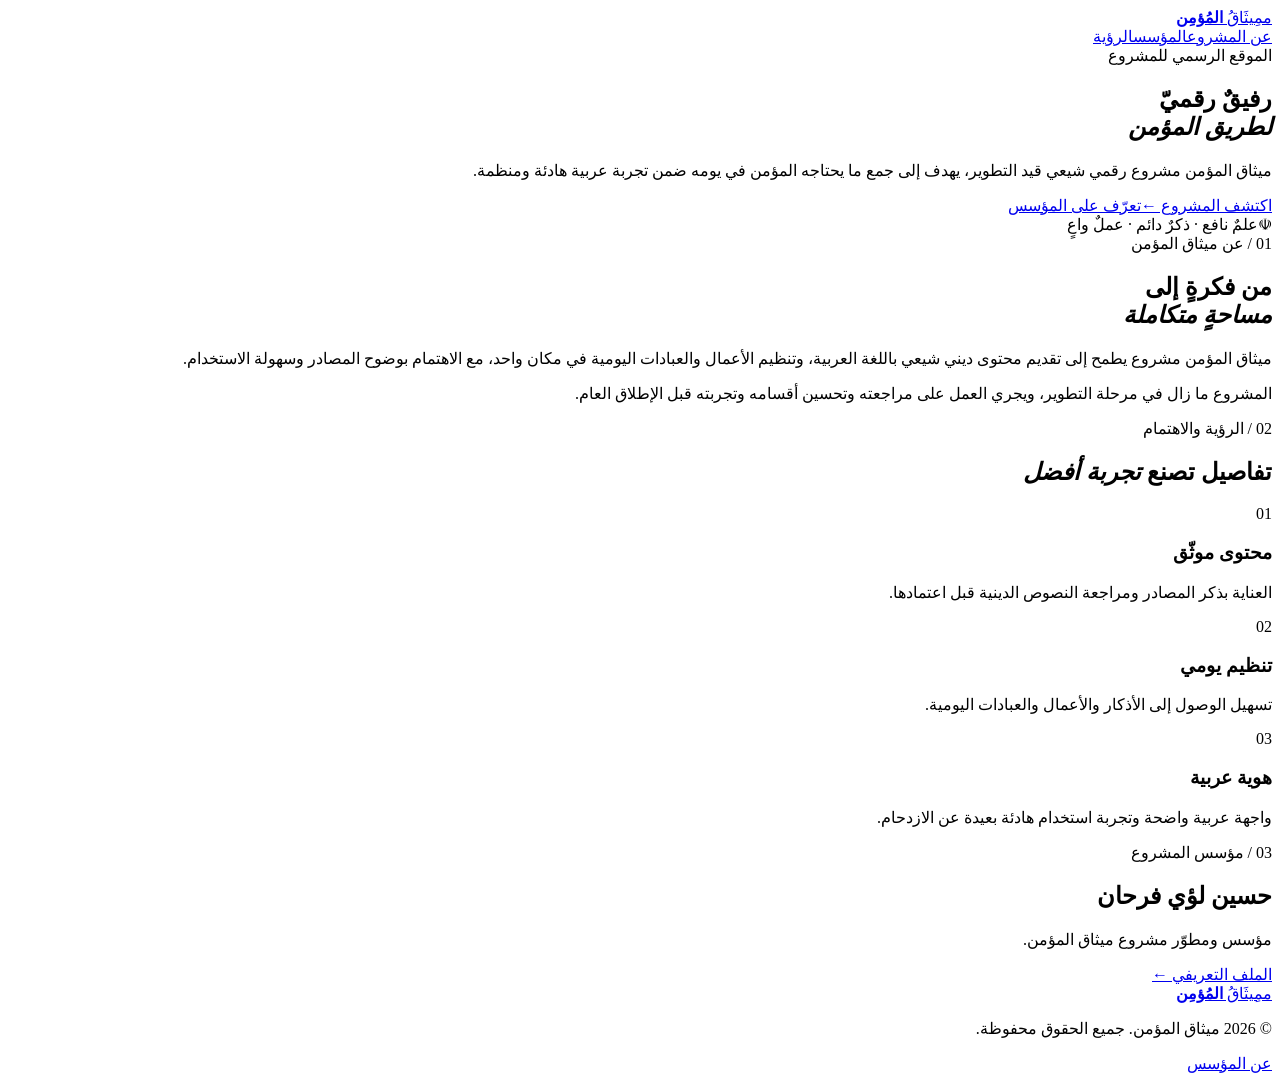
==== index.html @ 1b482e7c "Create official Arabic homepage" ====
<!doctype html>
<html lang="ar" dir="rtl">
<head>
  <meta charset="utf-8">
  <meta name="viewport" content="width=device-width, initial-scale=1">
  <meta name="theme-color" content="#071d18">
  <title>ميثاق المؤمن | الموقع الرسمي</title>
  <meta name="description" content="الموقع الرسمي لمشروع ميثاق المؤمن، مشروع رقمي شيعي قيد التطوير لتنظيم العبادات والأعمال اليومية وإتاحة المحتوى الديني الموثق. من تأسيس وتطوير حسين لؤي فرحان.">
  <meta name="keywords" content="ميثاق المؤمن, حسين لؤي فرحان, مبتكر الميثاق, مؤسس ميثاق المؤمن, تطبيق ميثاق المؤمن">
  <meta property="og:type" content="website">
  <meta property="og:title" content="ميثاق المؤمن | الموقع الرسمي">
  <meta property="og:description" content="مساحة رقمية لخدمة المؤمن وتنظيم الورد والأعمال اليومية.">
  <link rel="canonical" href="https://loayh523-lab.github.io/mithaq-al-mumin-site/">
  <link rel="stylesheet" href="style.css">
  <script type="application/ld+json">
  {
    "@context":"https://schema.org",
    "@type":"WebSite",
    "name":"ميثاق المؤمن",
    "url":"https://loayh523-lab.github.io/mithaq-al-mumin-site/",
    "inLanguage":"ar",
    "description":"الموقع الرسمي لمشروع ميثاق المؤمن."
  }
  </script>
</head>
<body>
  <header class="topbar">
    <a class="brand" href="index.html" aria-label="ميثاق المؤمن - الرئيسية">
      <span class="brand-mark">م</span><span>مِيثَاقُ <b>المُؤمِن</b></span>
    </a>
    <nav><a href="#about">عن المشروع</a><a href="founder.html">المؤسس</a><a href="#vision">الرؤية</a></nav>
  </header>

  <main>
    <section class="hero">
      <div class="hero-glow"></div>
      <div class="eyebrow"><span></span> الموقع الرسمي للمشروع</div>
      <h1>رفيقٌ رقميّ<br><em>لطريق المؤمن</em></h1>
      <p class="lead">ميثاق المؤمن مشروع رقمي شيعي قيد التطوير، يهدف إلى جمع ما يحتاجه المؤمن في يومه ضمن تجربة عربية هادئة ومنظمة.</p>
      <div class="actions"><a class="btn primary" href="#about">اكتشف المشروع <span>←</span></a><a class="btn secondary" href="founder.html">تعرّف على المؤسس</a></div>
      <div class="hero-note"><span class="seal">☫</span><span>علمٌ نافع · ذكرٌ دائم · عملٌ واعٍ</span></div>
    </section>

    <section class="intro section" id="about">
      <div class="section-kicker">01 / عن ميثاق المؤمن</div>
      <div class="intro-grid">
        <h2>من فكرةٍ إلى<br><em>مساحةٍ متكاملة</em></h2>
        <div><p>ميثاق المؤمن مشروع يطمح إلى تقديم محتوى ديني شيعي باللغة العربية، وتنظيم الأعمال والعبادات اليومية في مكان واحد، مع الاهتمام بوضوح المصادر وسهولة الاستخدام.</p><p class="muted">المشروع ما زال في مرحلة التطوير، ويجري العمل على مراجعته وتحسين أقسامه وتجربته قبل الإطلاق العام.</p></div>
      </div>
    </section>

    <section class="features section" id="vision">
      <div class="section-kicker">02 / الرؤية والاهتمام</div>
      <h2>تفاصيل تصنع <em>تجربة أفضل</em></h2>
      <div class="feature-grid">
        <article class="feature"><span>01</span><h3>محتوى موثّق</h3><p>العناية بذكر المصادر ومراجعة النصوص الدينية قبل اعتمادها.</p></article>
        <article class="feature"><span>02</span><h3>تنظيم يومي</h3><p>تسهيل الوصول إلى الأذكار والأعمال والعبادات اليومية.</p></article>
        <article class="feature"><span>03</span><h3>هوية عربية</h3><p>واجهة عربية واضحة وتجربة استخدام هادئة بعيدة عن الازدحام.</p></article>
      </div>
    </section>

    <section class="founder-band">
      <div><div class="section-kicker">03 / مؤسس المشروع</div><h2>حسين لؤي فرحان</h2><p>مؤسس ومطوّر مشروع ميثاق المؤمن.</p></div>
      <a class="btn secondary" href="founder.html">الملف التعريفي <span>←</span></a>
    </section>
  </main>

  <footer><a class="brand" href="index.html"><span class="brand-mark">م</span><span>مِيثَاقُ <b>المُؤمِن</b></span></a><p>© <span id="year"></span> ميثاق المؤمن. جميع الحقوق محفوظة.</p><a href="founder.html">عن المؤسس</a></footer>
  <script>document.getElementById('year').textContent = new Date().getFullYear();</script>
</body>
</html>
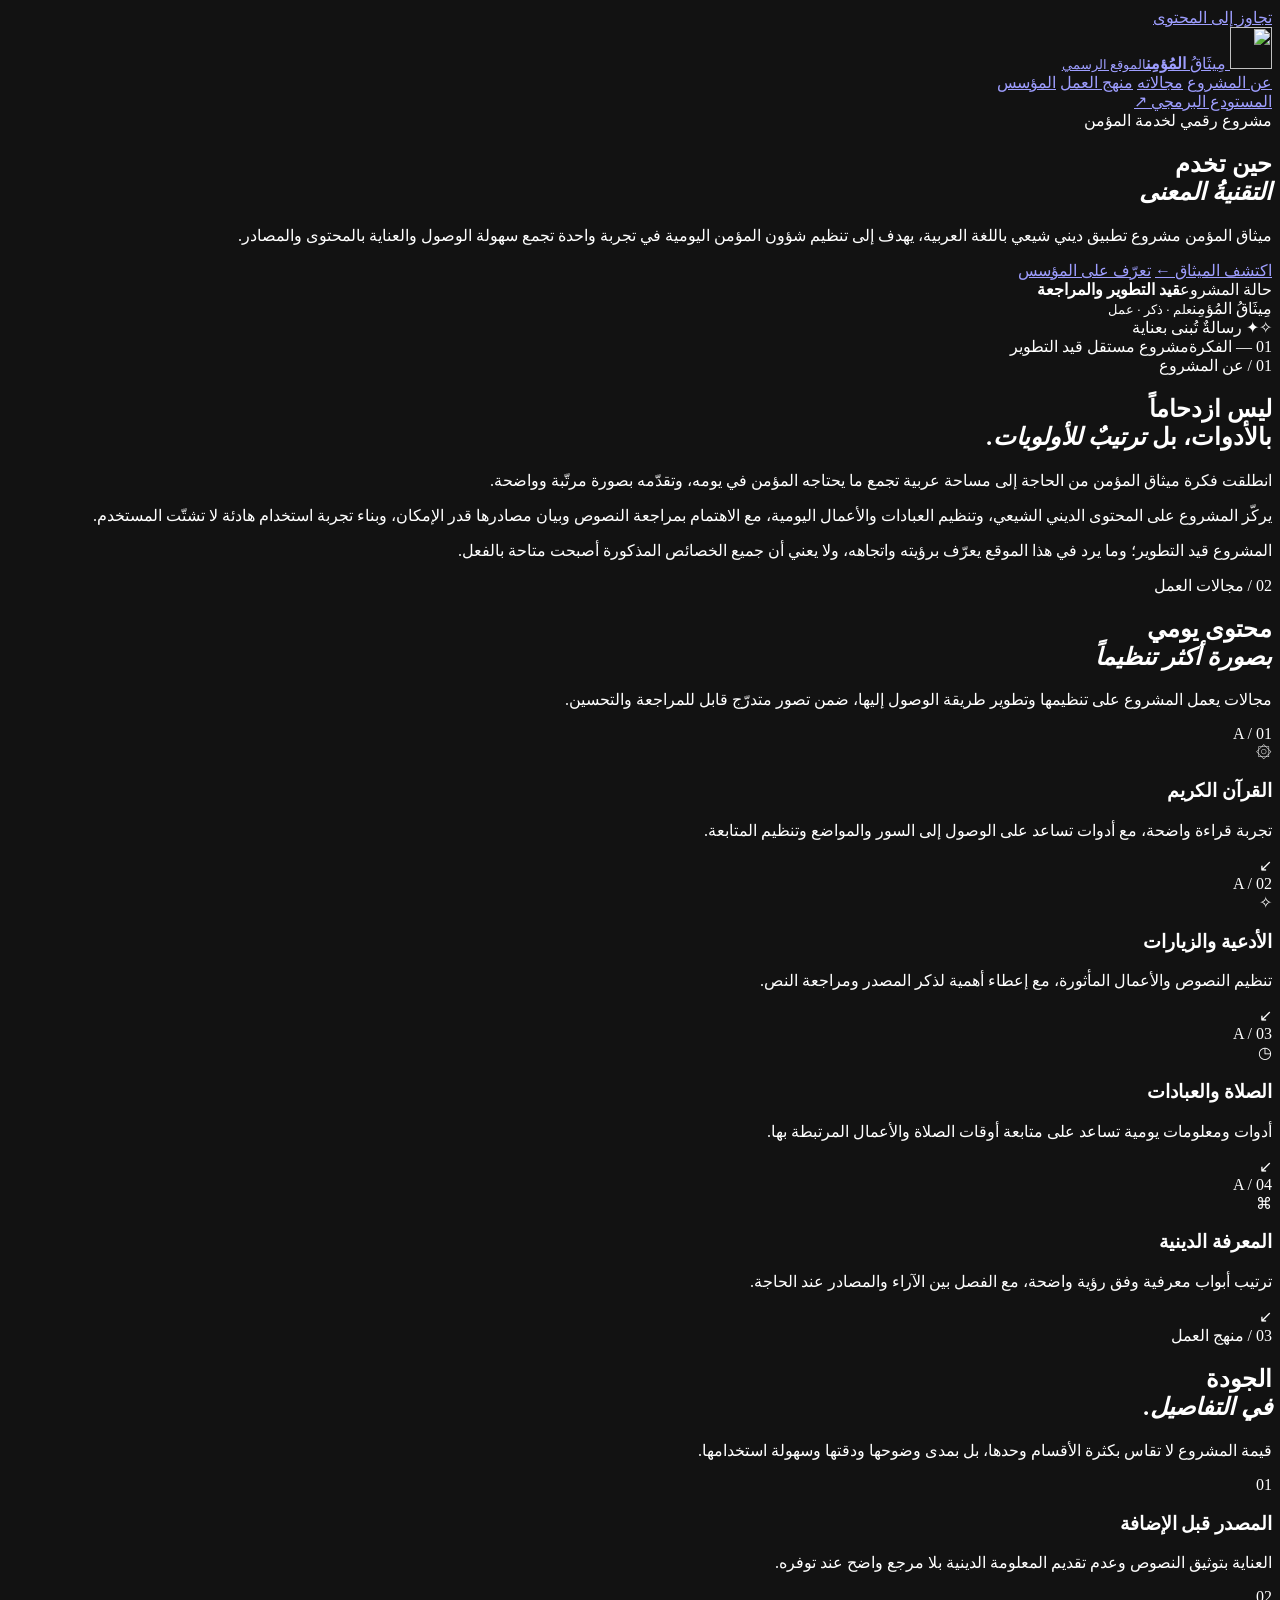
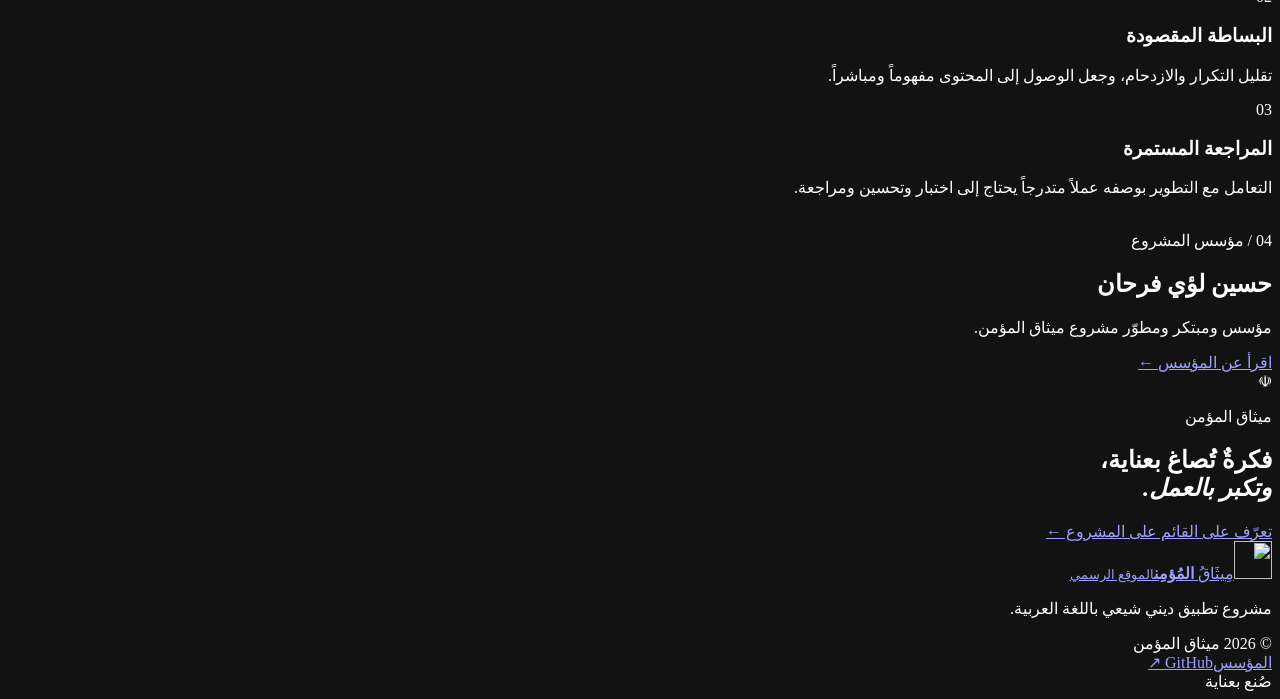
==== commit b3d60e99: "Redesign official project homepage" ====
--- a/index.html
+++ b/index.html
@@ -3,69 +3,163 @@
 <head>
   <meta charset="utf-8">
   <meta name="viewport" content="width=device-width, initial-scale=1">
-  <meta name="theme-color" content="#071d18">
-  <title>ميثاق المؤمن | الموقع الرسمي</title>
-  <meta name="description" content="الموقع الرسمي لمشروع ميثاق المؤمن، مشروع رقمي شيعي قيد التطوير لتنظيم العبادات والأعمال اليومية وإتاحة المحتوى الديني الموثق. من تأسيس وتطوير حسين لؤي فرحان.">
-  <meta name="keywords" content="ميثاق المؤمن, حسين لؤي فرحان, مبتكر الميثاق, مؤسس ميثاق المؤمن, تطبيق ميثاق المؤمن">
+  <meta name="theme-color" content="#071b17">
+  <meta name="color-scheme" content="dark">
+  <title>ميثاق المؤمن | الموقع الرسمي للمشروع</title>
+  <meta name="description" content="الموقع الرسمي لميثاق المؤمن، مشروع تطبيق ديني شيعي باللغة العربية قيد التطوير. تعرّف على فكرة المشروع ورؤيته، وعلى حسين لؤي فرحان مؤسس ومبتكر الميثاق.">
+  <meta name="keywords" content="ميثاق المؤمن, مبتكر الميثاق, مؤسس ميثاق المؤمن, حسين لؤي فرحان, الموقع الرسمي لميثاق المؤمن">
+  <meta name="author" content="حسين لؤي فرحان">
+  <meta name="robots" content="index, follow, max-image-preview:large">
+  <link rel="canonical" href="https://loayh523-lab.github.io/mithaq-al-mumin-site/">
+  <link rel="icon" type="image/svg+xml" href="assets/mark.svg">
+  <link rel="preconnect" href="https://fonts.googleapis.com">
+  <link rel="preconnect" href="https://fonts.gstatic.com" crossorigin>
+  <link href="https://fonts.googleapis.com/css2?family=Alexandria:wght@300;400;500;600;700&display=swap" rel="stylesheet">
+  <meta property="og:locale" content="ar_IQ">
   <meta property="og:type" content="website">
-  <meta property="og:title" content="ميثاق المؤمن | الموقع الرسمي">
-  <meta property="og:description" content="مساحة رقمية لخدمة المؤمن وتنظيم الورد والأعمال اليومية.">
-  <link rel="canonical" href="https://loayh523-lab.github.io/mithaq-al-mumin-site/">
-  <link rel="stylesheet" href="style.css">
+  <meta property="og:site_name" content="ميثاق المؤمن">
+  <meta property="og:title" content="ميثاق المؤمن | الموقع الرسمي للمشروع">
+  <meta property="og:description" content="مشروع تطبيق ديني شيعي باللغة العربية، قيد التطوير بعناية واهتمام بالمصادر وتجربة الاستخدام.">
+  <meta property="og:url" content="https://loayh523-lab.github.io/mithaq-al-mumin-site/">
+  <meta name="twitter:card" content="summary">
+  <meta name="twitter:title" content="ميثاق المؤمن | الموقع الرسمي">
+  <meta name="twitter:description" content="تعرّف على مشروع ميثاق المؤمن ورؤيته ومؤسسه.">
   <script type="application/ld+json">
   {
-    "@context":"https://schema.org",
-    "@type":"WebSite",
-    "name":"ميثاق المؤمن",
-    "url":"https://loayh523-lab.github.io/mithaq-al-mumin-site/",
-    "inLanguage":"ar",
-    "description":"الموقع الرسمي لمشروع ميثاق المؤمن."
+    "@context": "https://schema.org",
+    "@type": "WebSite",
+    "name": "ميثاق المؤمن",
+    "alternateName": ["الموقع الرسمي لميثاق المؤمن", "Mithaq Al-Mumin"],
+    "url": "https://loayh523-lab.github.io/mithaq-al-mumin-site/",
+    "inLanguage": "ar",
+    "description": "الموقع الرسمي لمشروع ميثاق المؤمن."
   }
   </script>
 </head>
 <body>
-  <header class="topbar">
-    <a class="brand" href="index.html" aria-label="ميثاق المؤمن - الرئيسية">
-      <span class="brand-mark">م</span><span>مِيثَاقُ <b>المُؤمِن</b></span>
-    </a>
-    <nav><a href="#about">عن المشروع</a><a href="founder.html">المؤسس</a><a href="#vision">الرؤية</a></nav>
+  <a class="skip-link" href="#main">تجاوز إلى المحتوى</a>
+
+  <header class="site-header">
+    <div class="header-inner">
+      <a class="brand" href="index.html" aria-label="ميثاق المؤمن، الصفحة الرئيسية">
+        <img src="assets/mark.svg" width="42" height="42" alt="" class="brand-mark">
+        <span class="brand-name">مِيثَاقُ <b>المُؤمِن</b><small>الموقع الرسمي</small></span>
+      </a>
+      <nav class="main-nav" aria-label="التنقل الرئيسي">
+        <a href="#about">عن المشروع</a>
+        <a href="#areas">مجالاته</a>
+        <a href="#principles">منهج العمل</a>
+        <a href="founder.html">المؤسس</a>
+      </nav>
+      <a class="header-link" href="https://github.com/loayh523-lab/Mithaq-Al-Mumin-New" target="_blank" rel="noopener noreferrer">
+        المستودع البرمجي <span aria-hidden="true">↗</span>
+      </a>
+    </div>
   </header>
 
-  <main>
+  <main id="main">
     <section class="hero">
-      <div class="hero-glow"></div>
-      <div class="eyebrow"><span></span> الموقع الرسمي للمشروع</div>
-      <h1>رفيقٌ رقميّ<br><em>لطريق المؤمن</em></h1>
-      <p class="lead">ميثاق المؤمن مشروع رقمي شيعي قيد التطوير، يهدف إلى جمع ما يحتاجه المؤمن في يومه ضمن تجربة عربية هادئة ومنظمة.</p>
-      <div class="actions"><a class="btn primary" href="#about">اكتشف المشروع <span>←</span></a><a class="btn secondary" href="founder.html">تعرّف على المؤسس</a></div>
-      <div class="hero-note"><span class="seal">☫</span><span>علمٌ نافع · ذكرٌ دائم · عملٌ واعٍ</span></div>
+      <div class="hero-pattern" aria-hidden="true"></div>
+      <div class="hero-inner">
+        <div class="hero-copy">
+          <div class="eyebrow"><span class="eyebrow-line"></span> مشروع رقمي لخدمة المؤمن</div>
+          <h1>حين تخدم<br><em>التقنيةُ المعنى</em></h1>
+          <p class="hero-lead">ميثاق المؤمن مشروع تطبيق ديني شيعي باللغة العربية، يهدف إلى تنظيم شؤون المؤمن اليومية في تجربة واحدة تجمع سهولة الوصول والعناية بالمحتوى والمصادر.</p>
+          <div class="hero-actions">
+            <a class="button button-gold" href="#about">اكتشف الميثاق <span aria-hidden="true">←</span></a>
+            <a class="button button-quiet" href="founder.html">تعرّف على المؤسس</a>
+          </div>
+          <div class="project-status"><span class="status-dot"></span><span>حالة المشروع</span><b>قيد التطوير والمراجعة</b></div>
+        </div>
+        <div class="hero-art" aria-hidden="true">
+          <div class="art-orbit orbit-one"></div><div class="art-orbit orbit-two"></div>
+          <div class="art-center"><img src="assets/mark.svg" alt=""><span>مِيثَاقُ المُؤمِن</span><small>علم · ذكر · عمل</small></div>
+          <span class="art-star star-one">✧</span><span class="art-star star-two">✦</span>
+          <span class="art-caption">رسالةٌ تُبنى بعناية</span>
+        </div>
+      </div>
+      <div class="hero-bottom"><span>01 — الفكرة</span><span class="hero-bottom-line"></span><span>مشروع مستقل قيد التطوير</span></div>
     </section>
 
-    <section class="intro section" id="about">
-      <div class="section-kicker">01 / عن ميثاق المؤمن</div>
-      <div class="intro-grid">
-        <h2>من فكرةٍ إلى<br><em>مساحةٍ متكاملة</em></h2>
-        <div><p>ميثاق المؤمن مشروع يطمح إلى تقديم محتوى ديني شيعي باللغة العربية، وتنظيم الأعمال والعبادات اليومية في مكان واحد، مع الاهتمام بوضوح المصادر وسهولة الاستخدام.</p><p class="muted">المشروع ما زال في مرحلة التطوير، ويجري العمل على مراجعته وتحسين أقسامه وتجربته قبل الإطلاق العام.</p></div>
+    <section class="section about-section" id="about">
+      <div class="section-heading">
+        <span class="section-index">01 / عن المشروع</span>
+        <span class="heading-rule"></span>
+      </div>
+      <div class="about-grid">
+        <h2>ليس ازدحاماً<br>بالأدوات، بل <em>ترتيبٌ للأولويات.</em></h2>
+        <div class="about-copy">
+          <p class="large-copy">انطلقت فكرة ميثاق المؤمن من الحاجة إلى مساحة عربية تجمع ما يحتاجه المؤمن في يومه، وتقدّمه بصورة مرتّبة وواضحة.</p>
+          <p>يركّز المشروع على المحتوى الديني الشيعي، وتنظيم العبادات والأعمال اليومية، مع الاهتمام بمراجعة النصوص وبيان مصادرها قدر الإمكان، وبناء تجربة استخدام هادئة لا تشتّت المستخدم.</p>
+          <p class="quiet-copy">المشروع قيد التطوير؛ وما يرد في هذا الموقع يعرّف برؤيته واتجاهه، ولا يعني أن جميع الخصائص المذكورة أصبحت متاحة بالفعل.</p>
+        </div>
       </div>
     </section>
 
-    <section class="features section" id="vision">
-      <div class="section-kicker">02 / الرؤية والاهتمام</div>
-      <h2>تفاصيل تصنع <em>تجربة أفضل</em></h2>
-      <div class="feature-grid">
-        <article class="feature"><span>01</span><h3>محتوى موثّق</h3><p>العناية بذكر المصادر ومراجعة النصوص الدينية قبل اعتمادها.</p></article>
-        <article class="feature"><span>02</span><h3>تنظيم يومي</h3><p>تسهيل الوصول إلى الأذكار والأعمال والعبادات اليومية.</p></article>
-        <article class="feature"><span>03</span><h3>هوية عربية</h3><p>واجهة عربية واضحة وتجربة استخدام هادئة بعيدة عن الازدحام.</p></article>
+    <section class="section areas-section" id="areas">
+      <div class="section-heading">
+        <span class="section-index">02 / مجالات العمل</span>
+        <span class="heading-rule"></span>
+      </div>
+      <div class="section-title-row">
+        <h2>محتوى يومي<br><em>بصورة أكثر تنظيماً</em></h2>
+        <p>مجالات يعمل المشروع على تنظيمها وتطوير طريقة الوصول إليها، ضمن تصور متدرّج قابل للمراجعة والتحسين.</p>
+      </div>
+      <div class="area-grid">
+        <article class="area-card">
+          <span class="area-number">A / 01</span><div class="area-symbol" aria-hidden="true">۞</div>
+          <h3>القرآن الكريم</h3><p>تجربة قراءة واضحة، مع أدوات تساعد على الوصول إلى السور والمواضع وتنظيم المتابعة.</p>
+          <span class="card-arrow" aria-hidden="true">↙</span>
+        </article>
+        <article class="area-card">
+          <span class="area-number">A / 02</span><div class="area-symbol" aria-hidden="true">✧</div>
+          <h3>الأدعية والزيارات</h3><p>تنظيم النصوص والأعمال المأثورة، مع إعطاء أهمية لذكر المصدر ومراجعة النص.</p>
+          <span class="card-arrow" aria-hidden="true">↙</span>
+        </article>
+        <article class="area-card">
+          <span class="area-number">A / 03</span><div class="area-symbol" aria-hidden="true">◷</div>
+          <h3>الصلاة والعبادات</h3><p>أدوات ومعلومات يومية تساعد على متابعة أوقات الصلاة والأعمال المرتبطة بها.</p>
+          <span class="card-arrow" aria-hidden="true">↙</span>
+        </article>
+        <article class="area-card">
+          <span class="area-number">A / 04</span><div class="area-symbol" aria-hidden="true">⌘</div>
+          <h3>المعرفة الدينية</h3><p>ترتيب أبواب معرفية وفق رؤية واضحة، مع الفصل بين الآراء والمصادر عند الحاجة.</p>
+          <span class="card-arrow" aria-hidden="true">↙</span>
+        </article>
       </div>
     </section>
 
-    <section class="founder-band">
-      <div><div class="section-kicker">03 / مؤسس المشروع</div><h2>حسين لؤي فرحان</h2><p>مؤسس ومطوّر مشروع ميثاق المؤمن.</p></div>
-      <a class="btn secondary" href="founder.html">الملف التعريفي <span>←</span></a>
+    <section class="principles-section" id="principles">
+      <div class="principles-inner">
+        <div class="section-heading">
+          <span class="section-index">03 / منهج العمل</span><span class="heading-rule"></span>
+        </div>
+        <div class="principles-grid">
+          <div class="principles-intro"><h2>الجودة<br><em>في التفاصيل.</em></h2><p>قيمة المشروع لا تقاس بكثرة الأقسام وحدها، بل بمدى وضوحها ودقتها وسهولة استخدامها.</p></div>
+          <div class="principle-list">
+            <article><span>01</span><div><h3>المصدر قبل الإضافة</h3><p>العناية بتوثيق النصوص وعدم تقديم المعلومة الدينية بلا مرجع واضح عند توفره.</p></div></article>
+            <article><span>02</span><div><h3>البساطة المقصودة</h3><p>تقليل التكرار والازدحام، وجعل الوصول إلى المحتوى مفهوماً ومباشراً.</p></div></article>
+            <article><span>03</span><div><h3>المراجعة المستمرة</h3><p>التعامل مع التطوير بوصفه عملاً متدرجاً يحتاج إلى اختبار وتحسين ومراجعة.</p></div></article>
+          </div>
+        </div>
+      </div>
+    </section>
+
+    <section class="founder-section">
+      <div class="founder-emblem" aria-hidden="true"><img src="assets/mark.svg" alt=""></div>
+      <div class="founder-content"><span class="section-index">04 / مؤسس المشروع</span><h2>حسين لؤي فرحان</h2><p>مؤسس ومبتكر ومطوّر مشروع ميثاق المؤمن.</p><a class="text-link" href="founder.html">اقرأ عن المؤسس <span aria-hidden="true">←</span></a></div>
+    </section>
+
+    <section class="closing-section">
+      <span class="closing-mark" aria-hidden="true">☫</span>
+      <p>ميثاق المؤمن</p><h2>فكرةٌ تُصاغ بعناية،<br><em>وتكبر بالعمل.</em></h2>
+      <a class="button button-gold" href="founder.html">تعرّف على القائم على المشروع <span aria-hidden="true">←</span></a>
     </section>
   </main>
 
-  <footer><a class="brand" href="index.html"><span class="brand-mark">م</span><span>مِيثَاقُ <b>المُؤمِن</b></span></a><p>© <span id="year"></span> ميثاق المؤمن. جميع الحقوق محفوظة.</p><a href="founder.html">عن المؤسس</a></footer>
-  <script>document.getElementById('year').textContent = new Date().getFullYear();</script>
+  <footer class="site-footer">
+    <div class="footer-top"><a class="brand" href="index.html"><img src="assets/mark.svg" width="38" height="38" alt="" class="brand-mark"><span class="brand-name">مِيثَاقُ <b>المُؤمِن</b><small>الموقع الرسمي</small></span></a><p>مشروع تطبيق ديني شيعي باللغة العربية.</p></div>
+    <div class="footer-bottom"><span>© 2026 ميثاق المؤمن</span><div><a href="founder.html">المؤسس</a><a href="https://github.com/loayh523-lab/Mithaq-Al-Mumin-New" target="_blank" rel="noopener noreferrer">GitHub ↗</a></div><span>صُنع بعناية</span></div>
+  </footer>
 </body>
 </html>
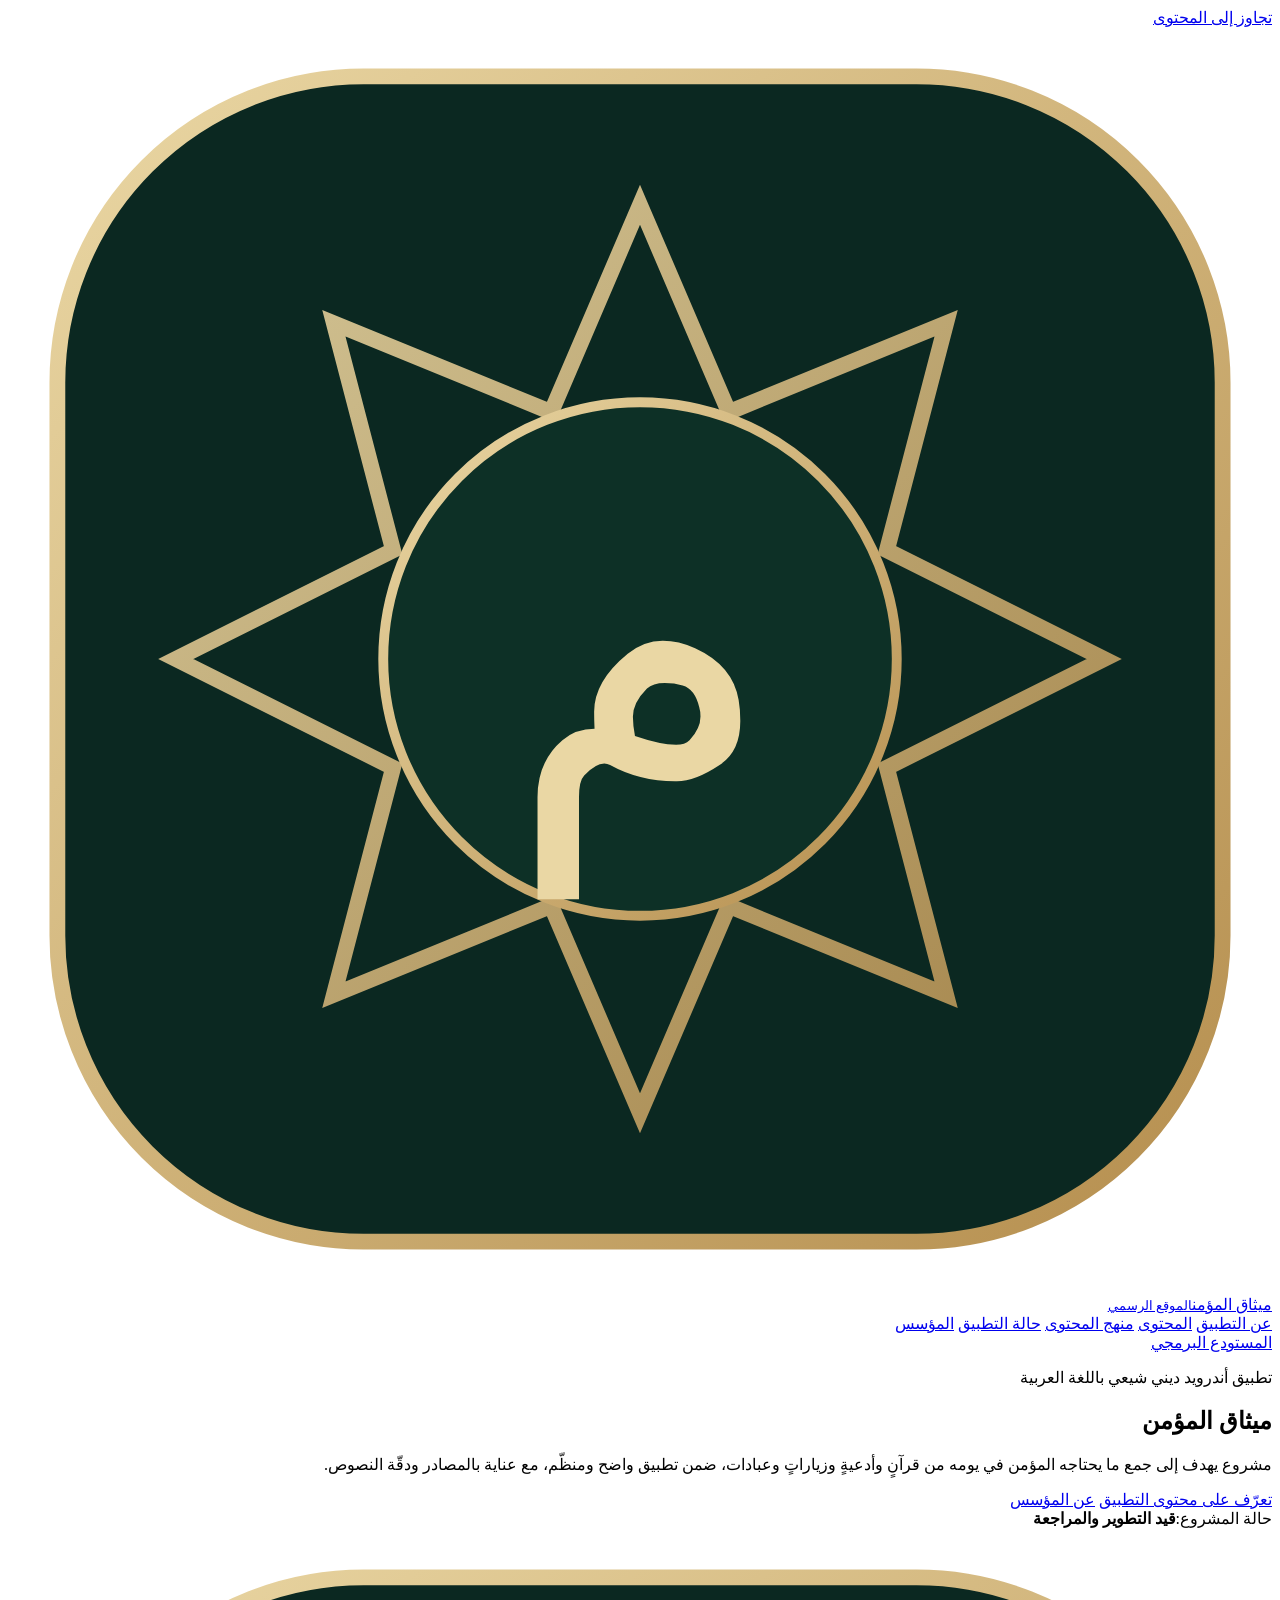
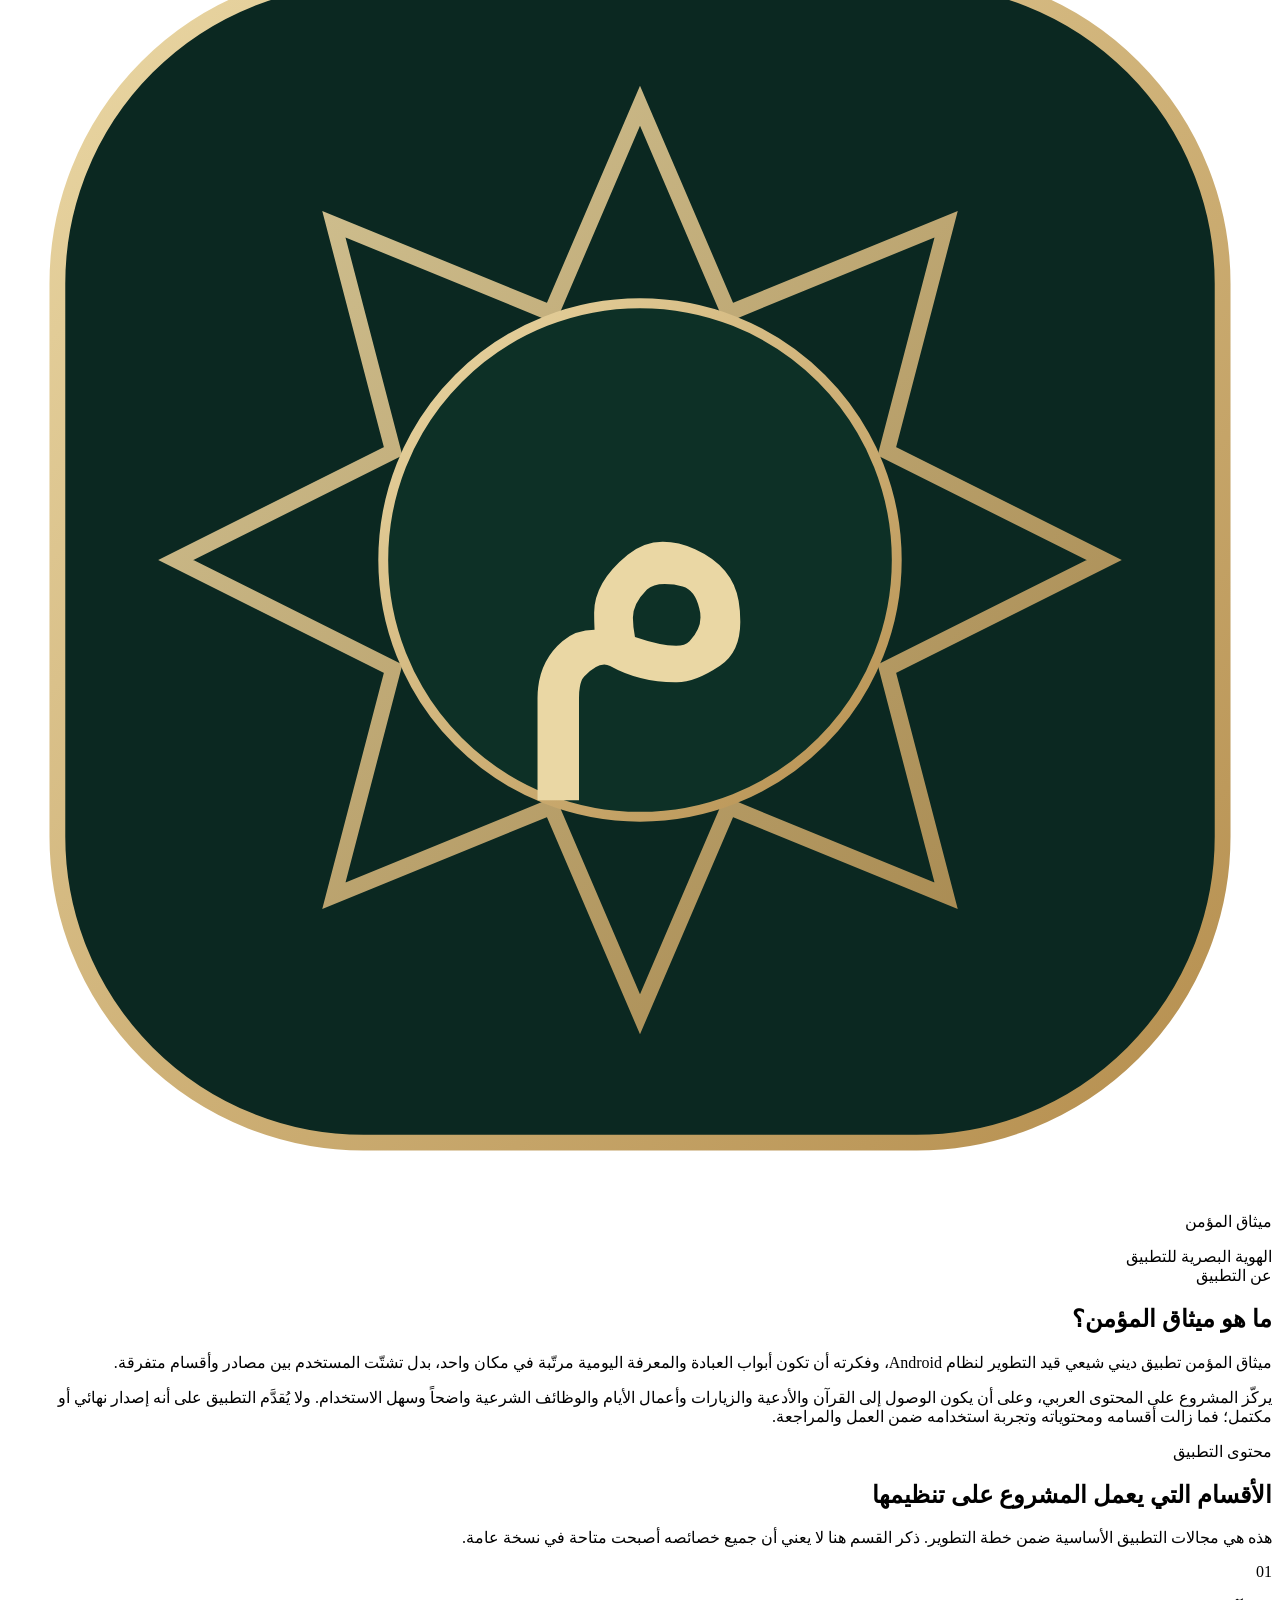
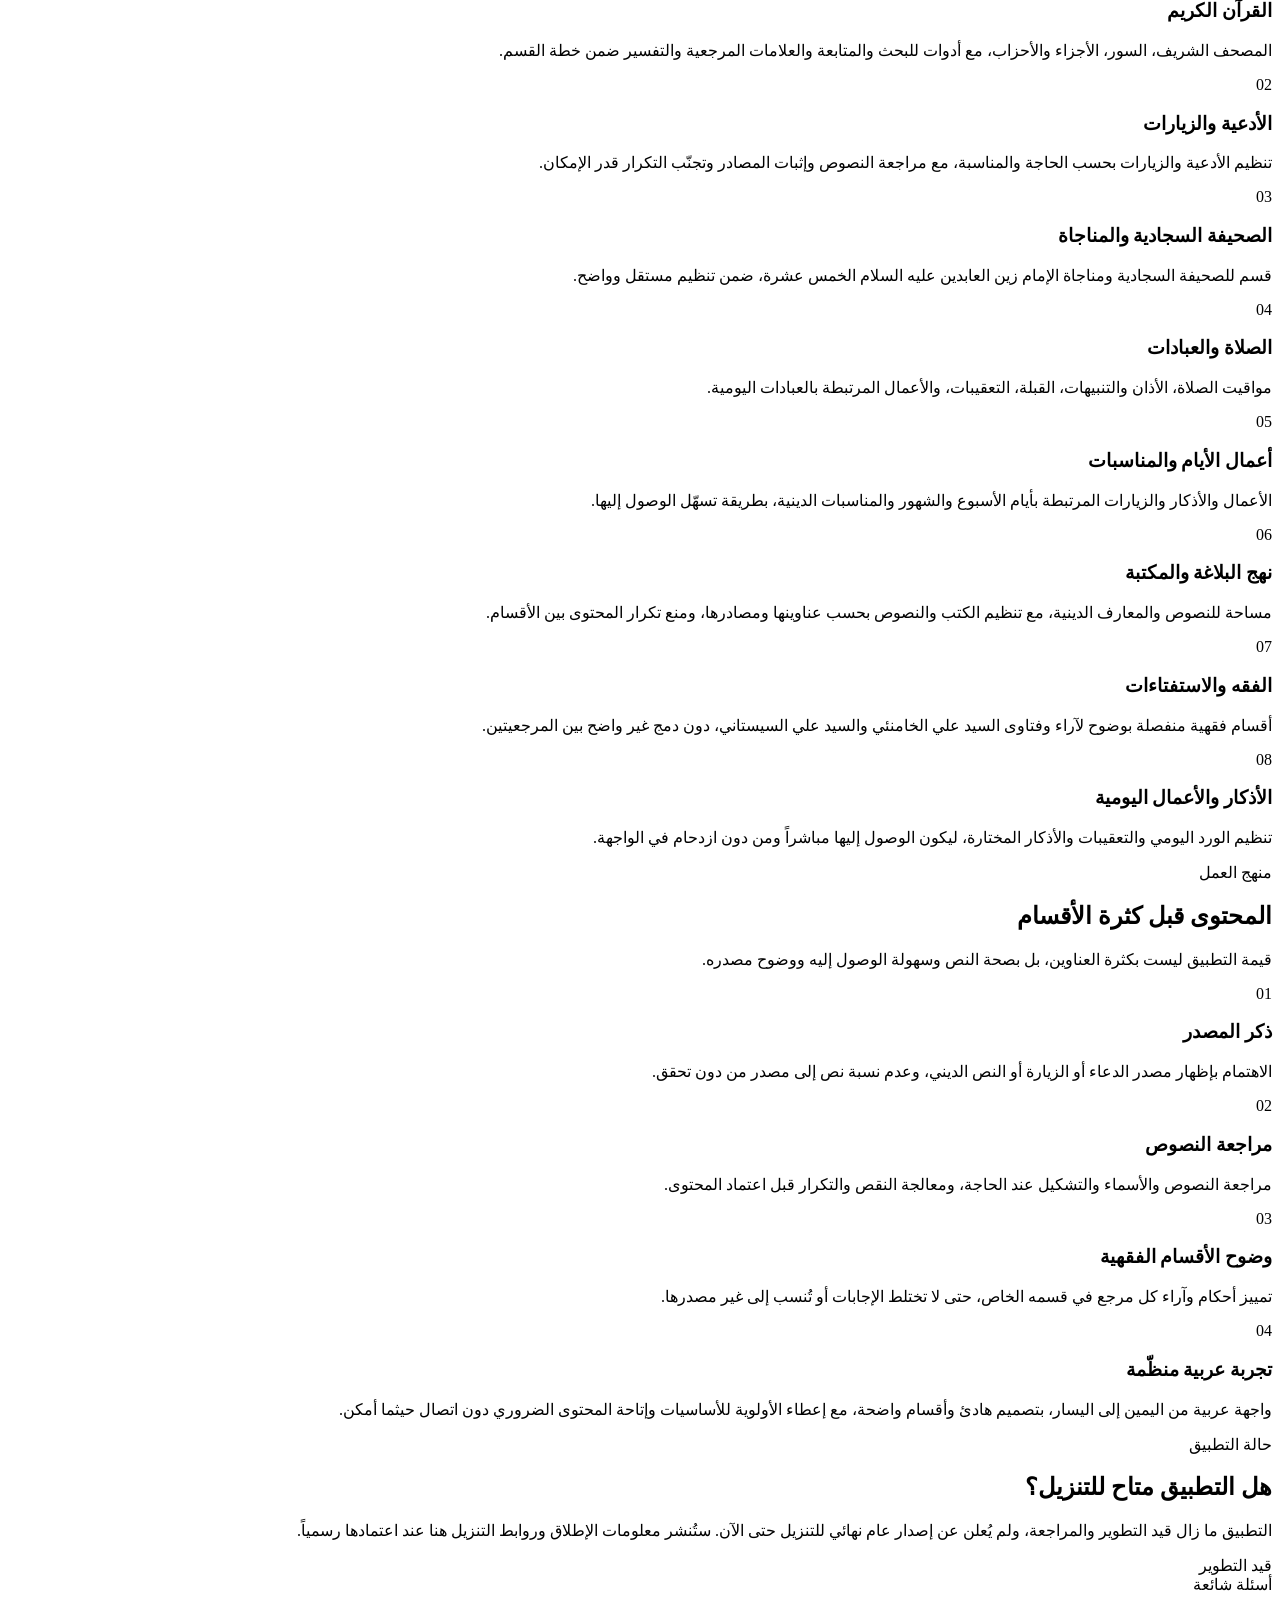
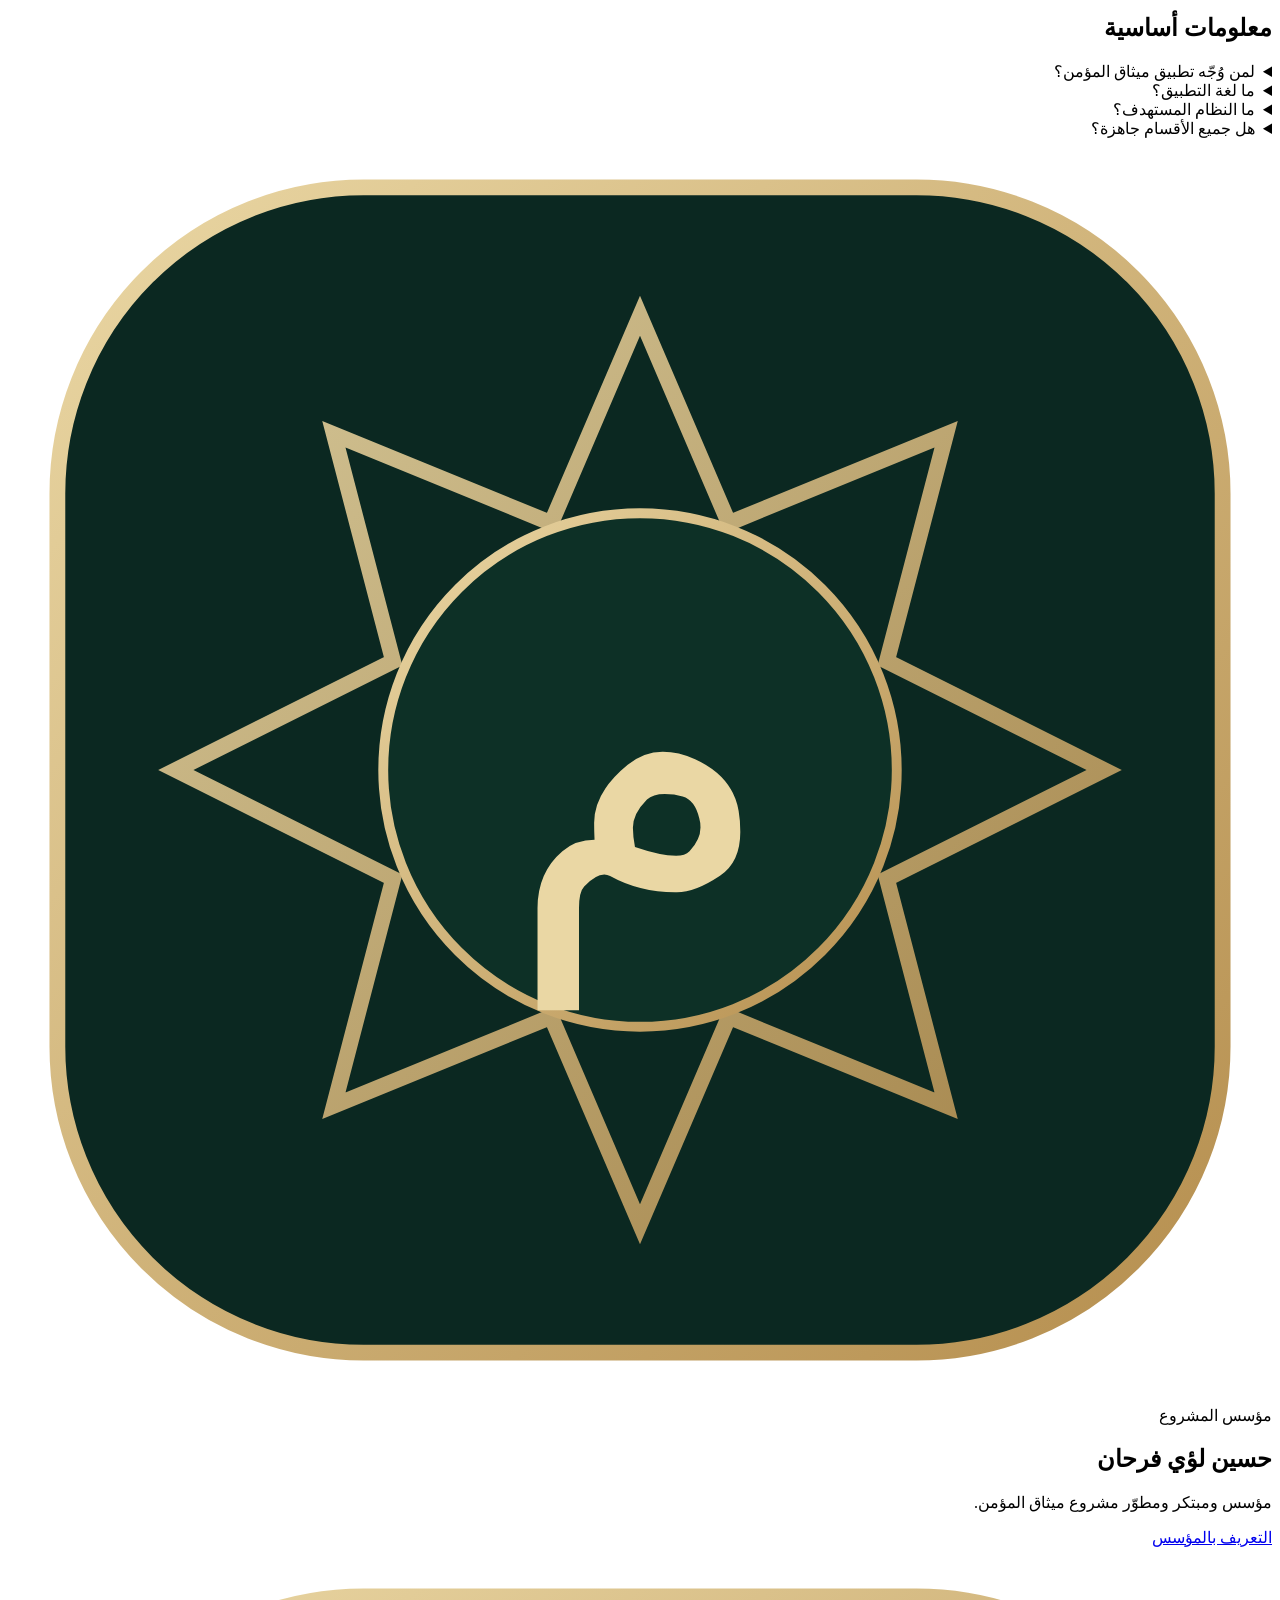
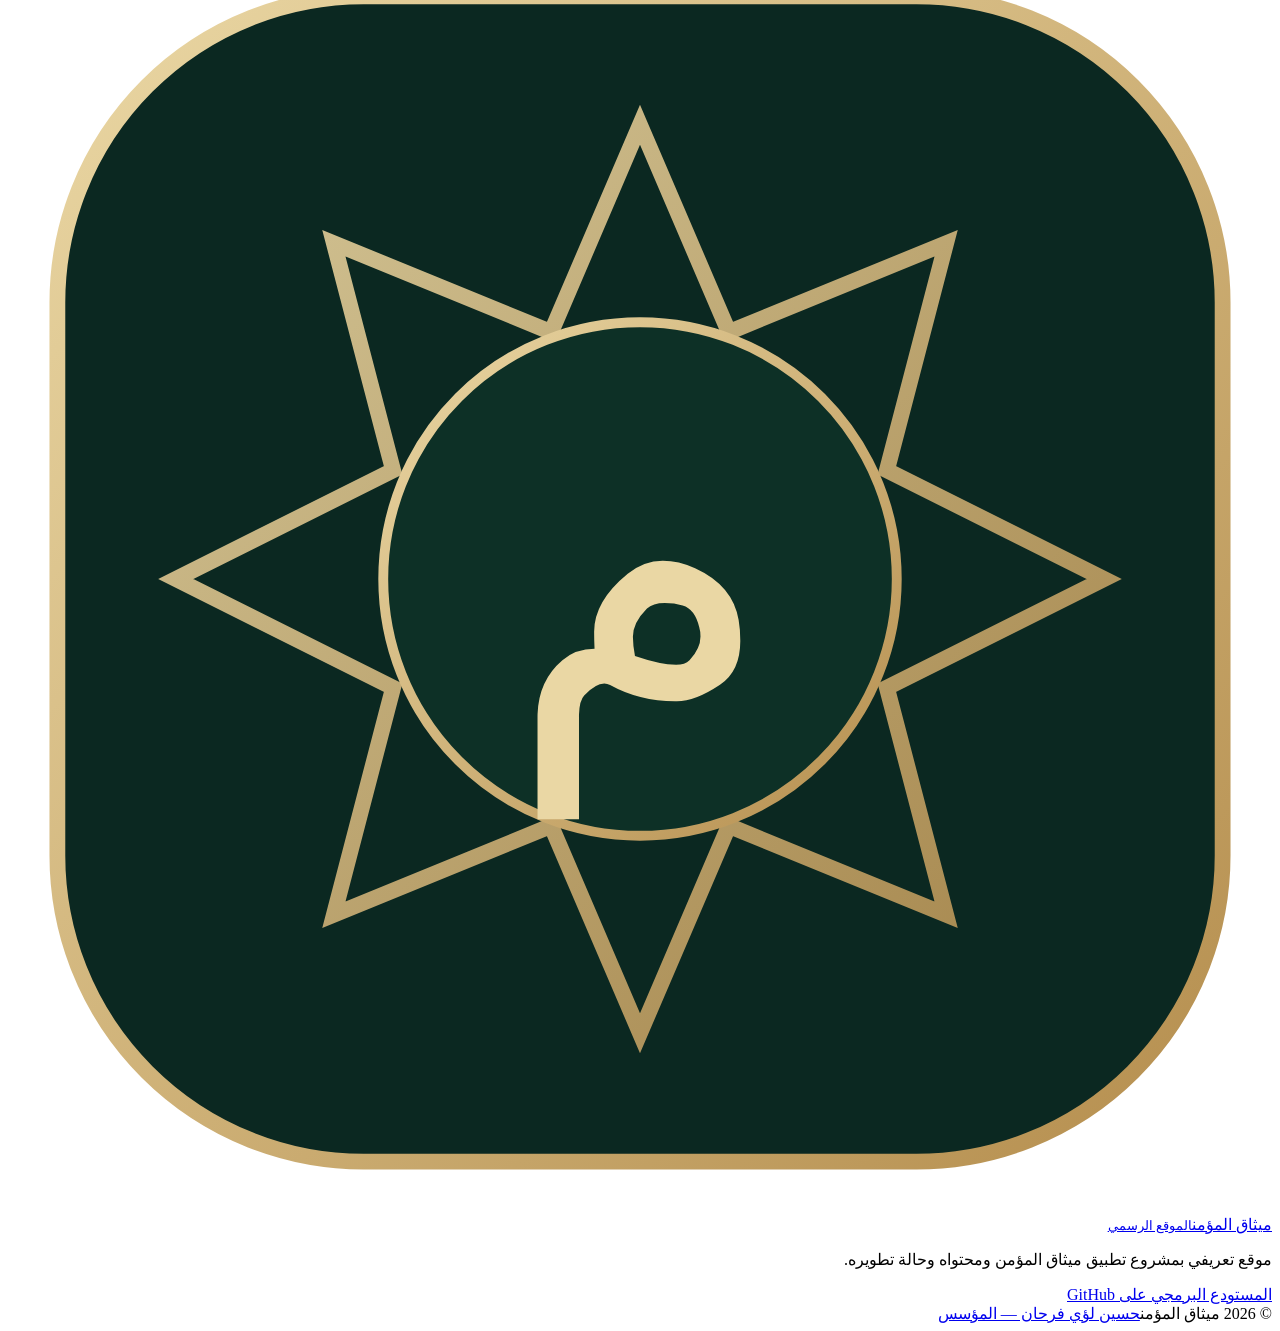
==== commit 8845d11d: "Rebuild official site around accurate app information" ====
--- a/index.html
+++ b/index.html
@@ -4,12 +4,10 @@
   <meta charset="utf-8">
   <meta name="viewport" content="width=device-width, initial-scale=1">
   <meta name="theme-color" content="#071b17">
-  <meta name="color-scheme" content="dark">
-  <title>ميثاق المؤمن | الموقع الرسمي للمشروع</title>
-  <meta name="description" content="الموقع الرسمي لميثاق المؤمن، مشروع تطبيق ديني شيعي باللغة العربية قيد التطوير. تعرّف على فكرة المشروع ورؤيته، وعلى حسين لؤي فرحان مؤسس ومبتكر الميثاق.">
-  <meta name="keywords" content="ميثاق المؤمن, مبتكر الميثاق, مؤسس ميثاق المؤمن, حسين لؤي فرحان, الموقع الرسمي لميثاق المؤمن">
+  <meta name="description" content="الموقع الرسمي لتطبيق ميثاق المؤمن، مشروع أندرويد ديني شيعي باللغة العربية، يتناول القرآن الكريم والأدعية والزيارات والعبادات والفقه وفق مصادر واضحة.">
+  <meta name="keywords" content="ميثاق المؤمن, تطبيق ميثاق المؤمن, تطبيق شيعي, حسين لؤي فرحان, مؤسس ميثاق المؤمن">
   <meta name="author" content="حسين لؤي فرحان">
-  <meta name="robots" content="index, follow, max-image-preview:large">
+  <meta name="robots" content="index, follow">
   <link rel="canonical" href="https://loayh523-lab.github.io/mithaq-al-mumin-site/">
   <link rel="icon" type="image/svg+xml" href="assets/mark.svg">
   <link rel="preconnect" href="https://fonts.googleapis.com">
@@ -18,148 +16,167 @@
   <meta property="og:locale" content="ar_IQ">
   <meta property="og:type" content="website">
   <meta property="og:site_name" content="ميثاق المؤمن">
-  <meta property="og:title" content="ميثاق المؤمن | الموقع الرسمي للمشروع">
-  <meta property="og:description" content="مشروع تطبيق ديني شيعي باللغة العربية، قيد التطوير بعناية واهتمام بالمصادر وتجربة الاستخدام.">
+  <meta property="og:title" content="ميثاق المؤمن | الموقع الرسمي">
+  <meta property="og:description" content="تعرف على تطبيق ميثاق المؤمن، محتواه، منهجه، ومؤسسه.">
   <meta property="og:url" content="https://loayh523-lab.github.io/mithaq-al-mumin-site/">
   <meta name="twitter:card" content="summary">
-  <meta name="twitter:title" content="ميثاق المؤمن | الموقع الرسمي">
-  <meta name="twitter:description" content="تعرّف على مشروع ميثاق المؤمن ورؤيته ومؤسسه.">
+  <title>ميثاق المؤمن | الموقع الرسمي</title>
   <script type="application/ld+json">
   {
     "@context": "https://schema.org",
-    "@type": "WebSite",
+    "@type": "SoftwareApplication",
     "name": "ميثاق المؤمن",
-    "alternateName": ["الموقع الرسمي لميثاق المؤمن", "Mithaq Al-Mumin"],
-    "url": "https://loayh523-lab.github.io/mithaq-al-mumin-site/",
+    "applicationCategory": "LifestyleApplication",
+    "operatingSystem": "Android",
     "inLanguage": "ar",
-    "description": "الموقع الرسمي لمشروع ميثاق المؤمن."
+    "description": "مشروع تطبيق ديني شيعي باللغة العربية، قيد التطوير.",
+    "author": {
+      "@type": "Person",
+      "name": "حسين لؤي فرحان",
+      "url": "https://loayh523-lab.github.io/mithaq-al-mumin-site/founder.html"
+    },
+    "url": "https://loayh523-lab.github.io/mithaq-al-mumin-site/"
   }
   </script>
 </head>
 <body>
   <a class="skip-link" href="#main">تجاوز إلى المحتوى</a>
-
   <header class="site-header">
     <div class="header-inner">
-      <a class="brand" href="index.html" aria-label="ميثاق المؤمن، الصفحة الرئيسية">
-        <img src="assets/mark.svg" width="42" height="42" alt="" class="brand-mark">
-        <span class="brand-name">مِيثَاقُ <b>المُؤمِن</b><small>الموقع الرسمي</small></span>
+      <a class="brand" href="index.html" aria-label="ميثاق المؤمن - الرئيسية">
+        <img src="assets/mark.svg" alt="" class="brand-mark">
+        <span>ميثاق المؤمن<small>الموقع الرسمي</small></span>
       </a>
       <nav class="main-nav" aria-label="التنقل الرئيسي">
-        <a href="#about">عن المشروع</a>
-        <a href="#areas">مجالاته</a>
-        <a href="#principles">منهج العمل</a>
+        <a href="#about">عن التطبيق</a>
+        <a href="#sections">المحتوى</a>
+        <a href="#method">منهج المحتوى</a>
+        <a href="#availability">حالة التطبيق</a>
         <a href="founder.html">المؤسس</a>
       </nav>
-      <a class="header-link" href="https://github.com/loayh523-lab/Mithaq-Al-Mumin-New" target="_blank" rel="noopener noreferrer">
-        المستودع البرمجي <span aria-hidden="true">↗</span>
-      </a>
+      <a class="header-link" href="https://github.com/loayh523-lab/Mithaq-Al-Mumin-New" target="_blank" rel="noopener noreferrer">المستودع البرمجي</a>
     </div>
   </header>
 
   <main id="main">
     <section class="hero">
-      <div class="hero-pattern" aria-hidden="true"></div>
       <div class="hero-inner">
         <div class="hero-copy">
-          <div class="eyebrow"><span class="eyebrow-line"></span> مشروع رقمي لخدمة المؤمن</div>
-          <h1>حين تخدم<br><em>التقنيةُ المعنى</em></h1>
-          <p class="hero-lead">ميثاق المؤمن مشروع تطبيق ديني شيعي باللغة العربية، يهدف إلى تنظيم شؤون المؤمن اليومية في تجربة واحدة تجمع سهولة الوصول والعناية بالمحتوى والمصادر.</p>
+          <p class="eyebrow">تطبيق أندرويد ديني شيعي باللغة العربية</p>
+          <h1>ميثاق المؤمن</h1>
+          <p class="hero-lead">مشروع يهدف إلى جمع ما يحتاجه المؤمن في يومه من قرآنٍ وأدعيةٍ وزياراتٍ وعبادات، ضمن تطبيق واضح ومنظّم، مع عناية بالمصادر ودقّة النصوص.</p>
           <div class="hero-actions">
-            <a class="button button-gold" href="#about">اكتشف الميثاق <span aria-hidden="true">←</span></a>
-            <a class="button button-quiet" href="founder.html">تعرّف على المؤسس</a>
+            <a class="button button-primary" href="#sections">تعرّف على محتوى التطبيق</a>
+            <a class="button button-secondary" href="founder.html">عن المؤسس</a>
           </div>
-          <div class="project-status"><span class="status-dot"></span><span>حالة المشروع</span><b>قيد التطوير والمراجعة</b></div>
+          <div class="status-line"><span class="status-dot"></span><span>حالة المشروع:</span><strong>قيد التطوير والمراجعة</strong></div>
         </div>
-        <div class="hero-art" aria-hidden="true">
-          <div class="art-orbit orbit-one"></div><div class="art-orbit orbit-two"></div>
-          <div class="art-center"><img src="assets/mark.svg" alt=""><span>مِيثَاقُ المُؤمِن</span><small>علم · ذكر · عمل</small></div>
-          <span class="art-star star-one">✧</span><span class="art-star star-two">✦</span>
-          <span class="art-caption">رسالةٌ تُبنى بعناية</span>
-        </div>
-      </div>
-      <div class="hero-bottom"><span>01 — الفكرة</span><span class="hero-bottom-line"></span><span>مشروع مستقل قيد التطوير</span></div>
-    </section>
-
-    <section class="section about-section" id="about">
-      <div class="section-heading">
-        <span class="section-index">01 / عن المشروع</span>
-        <span class="heading-rule"></span>
-      </div>
-      <div class="about-grid">
-        <h2>ليس ازدحاماً<br>بالأدوات، بل <em>ترتيبٌ للأولويات.</em></h2>
-        <div class="about-copy">
-          <p class="large-copy">انطلقت فكرة ميثاق المؤمن من الحاجة إلى مساحة عربية تجمع ما يحتاجه المؤمن في يومه، وتقدّمه بصورة مرتّبة وواضحة.</p>
-          <p>يركّز المشروع على المحتوى الديني الشيعي، وتنظيم العبادات والأعمال اليومية، مع الاهتمام بمراجعة النصوص وبيان مصادرها قدر الإمكان، وبناء تجربة استخدام هادئة لا تشتّت المستخدم.</p>
-          <p class="quiet-copy">المشروع قيد التطوير؛ وما يرد في هذا الموقع يعرّف برؤيته واتجاهه، ولا يعني أن جميع الخصائص المذكورة أصبحت متاحة بالفعل.</p>
+        <div class="hero-logo-wrap">
+          <div class="hero-logo-frame"><img src="assets/mark.svg" alt="شعار تطبيق ميثاق المؤمن"></div>
+          <p>ميثاق المؤمن</p>
+          <span>الهوية البصرية للتطبيق</span>
         </div>
       </div>
     </section>
 
-    <section class="section areas-section" id="areas">
+    <section class="section" id="about">
+      <div class="section-kicker">عن التطبيق</div>
+      <div class="intro-grid">
+        <h2>ما هو <span>ميثاق المؤمن؟</span></h2>
+        <div class="prose">
+          <p class="lead">ميثاق المؤمن تطبيق ديني شيعي قيد التطوير لنظام Android، وفكرته أن تكون أبواب العبادة والمعرفة اليومية مرتّبة في مكان واحد، بدل تشتّت المستخدم بين مصادر وأقسام متفرقة.</p>
+          <p>يركّز المشروع على المحتوى العربي، وعلى أن يكون الوصول إلى القرآن والأدعية والزيارات وأعمال الأيام والوظائف الشرعية واضحاً وسهل الاستخدام. ولا يُقدَّم التطبيق على أنه إصدار نهائي أو مكتمل؛ فما زالت أقسامه ومحتوياته وتجربة استخدامه ضمن العمل والمراجعة.</p>
+        </div>
+      </div>
+    </section>
+
+    <section class="section sections-section" id="sections">
+      <div class="section-kicker">محتوى التطبيق</div>
       <div class="section-heading">
-        <span class="section-index">02 / مجالات العمل</span>
-        <span class="heading-rule"></span>
+        <h2>الأقسام التي يعمل المشروع على تنظيمها</h2>
+        <p>هذه هي مجالات التطبيق الأساسية ضمن خطة التطوير. ذكر القسم هنا لا يعني أن جميع خصائصه أصبحت متاحة في نسخة عامة.</p>
       </div>
-      <div class="section-title-row">
-        <h2>محتوى يومي<br><em>بصورة أكثر تنظيماً</em></h2>
-        <p>مجالات يعمل المشروع على تنظيمها وتطوير طريقة الوصول إليها، ضمن تصور متدرّج قابل للمراجعة والتحسين.</p>
-      </div>
-      <div class="area-grid">
-        <article class="area-card">
-          <span class="area-number">A / 01</span><div class="area-symbol" aria-hidden="true">۞</div>
-          <h3>القرآن الكريم</h3><p>تجربة قراءة واضحة، مع أدوات تساعد على الوصول إلى السور والمواضع وتنظيم المتابعة.</p>
-          <span class="card-arrow" aria-hidden="true">↙</span>
+      <div class="content-grid">
+        <article class="content-card">
+          <span class="card-index">01</span><h3>القرآن الكريم</h3>
+          <p>المصحف الشريف، السور، الأجزاء والأحزاب، مع أدوات للبحث والمتابعة والعلامات المرجعية والتفسير ضمن خطة القسم.</p>
         </article>
-        <article class="area-card">
-          <span class="area-number">A / 02</span><div class="area-symbol" aria-hidden="true">✧</div>
-          <h3>الأدعية والزيارات</h3><p>تنظيم النصوص والأعمال المأثورة، مع إعطاء أهمية لذكر المصدر ومراجعة النص.</p>
-          <span class="card-arrow" aria-hidden="true">↙</span>
+        <article class="content-card">
+          <span class="card-index">02</span><h3>الأدعية والزيارات</h3>
+          <p>تنظيم الأدعية والزيارات بحسب الحاجة والمناسبة، مع مراجعة النصوص وإثبات المصادر وتجنّب التكرار قدر الإمكان.</p>
         </article>
-        <article class="area-card">
-          <span class="area-number">A / 03</span><div class="area-symbol" aria-hidden="true">◷</div>
-          <h3>الصلاة والعبادات</h3><p>أدوات ومعلومات يومية تساعد على متابعة أوقات الصلاة والأعمال المرتبطة بها.</p>
-          <span class="card-arrow" aria-hidden="true">↙</span>
+        <article class="content-card">
+          <span class="card-index">03</span><h3>الصحيفة السجادية والمناجاة</h3>
+          <p>قسم للصحيفة السجادية ومناجاة الإمام زين العابدين عليه السلام الخمس عشرة، ضمن تنظيم مستقل وواضح.</p>
         </article>
-        <article class="area-card">
-          <span class="area-number">A / 04</span><div class="area-symbol" aria-hidden="true">⌘</div>
-          <h3>المعرفة الدينية</h3><p>ترتيب أبواب معرفية وفق رؤية واضحة، مع الفصل بين الآراء والمصادر عند الحاجة.</p>
-          <span class="card-arrow" aria-hidden="true">↙</span>
+        <article class="content-card">
+          <span class="card-index">04</span><h3>الصلاة والعبادات</h3>
+          <p>مواقيت الصلاة، الأذان والتنبيهات، القبلة، التعقيبات، والأعمال المرتبطة بالعبادات اليومية.</p>
+        </article>
+        <article class="content-card">
+          <span class="card-index">05</span><h3>أعمال الأيام والمناسبات</h3>
+          <p>الأعمال والأذكار والزيارات المرتبطة بأيام الأسبوع والشهور والمناسبات الدينية، بطريقة تسهّل الوصول إليها.</p>
+        </article>
+        <article class="content-card">
+          <span class="card-index">06</span><h3>نهج البلاغة والمكتبة</h3>
+          <p>مساحة للنصوص والمعارف الدينية، مع تنظيم الكتب والنصوص بحسب عناوينها ومصادرها، ومنع تكرار المحتوى بين الأقسام.</p>
+        </article>
+        <article class="content-card">
+          <span class="card-index">07</span><h3>الفقه والاستفتاءات</h3>
+          <p>أقسام فقهية منفصلة بوضوح لآراء وفتاوى السيد علي الخامنئي والسيد علي السيستاني، دون دمج غير واضح بين المرجعيتين.</p>
+        </article>
+        <article class="content-card">
+          <span class="card-index">08</span><h3>الأذكار والأعمال اليومية</h3>
+          <p>تنظيم الورد اليومي والتعقيبات والأذكار المختارة، ليكون الوصول إليها مباشراً ومن دون ازدحام في الواجهة.</p>
         </article>
       </div>
     </section>
 
-    <section class="principles-section" id="principles">
-      <div class="principles-inner">
-        <div class="section-heading">
-          <span class="section-index">03 / منهج العمل</span><span class="heading-rule"></span>
-        </div>
-        <div class="principles-grid">
-          <div class="principles-intro"><h2>الجودة<br><em>في التفاصيل.</em></h2><p>قيمة المشروع لا تقاس بكثرة الأقسام وحدها، بل بمدى وضوحها ودقتها وسهولة استخدامها.</p></div>
-          <div class="principle-list">
-            <article><span>01</span><div><h3>المصدر قبل الإضافة</h3><p>العناية بتوثيق النصوص وعدم تقديم المعلومة الدينية بلا مرجع واضح عند توفره.</p></div></article>
-            <article><span>02</span><div><h3>البساطة المقصودة</h3><p>تقليل التكرار والازدحام، وجعل الوصول إلى المحتوى مفهوماً ومباشراً.</p></div></article>
-            <article><span>03</span><div><h3>المراجعة المستمرة</h3><p>التعامل مع التطوير بوصفه عملاً متدرجاً يحتاج إلى اختبار وتحسين ومراجعة.</p></div></article>
-          </div>
-        </div>
+    <section class="section method-section" id="method">
+      <div class="section-kicker">منهج العمل</div>
+      <h2>المحتوى قبل كثرة الأقسام</h2>
+      <p class="method-intro">قيمة التطبيق ليست بكثرة العناوين، بل بصحة النص وسهولة الوصول إليه ووضوح مصدره.</p>
+      <div class="method-list">
+        <article><span>01</span><div><h3>ذكر المصدر</h3><p>الاهتمام بإظهار مصدر الدعاء أو الزيارة أو النص الديني، وعدم نسبة نص إلى مصدر من دون تحقق.</p></div></article>
+        <article><span>02</span><div><h3>مراجعة النصوص</h3><p>مراجعة النصوص والأسماء والتشكيل عند الحاجة، ومعالجة النقص والتكرار قبل اعتماد المحتوى.</p></div></article>
+        <article><span>03</span><div><h3>وضوح الأقسام الفقهية</h3><p>تمييز أحكام وآراء كل مرجع في قسمه الخاص، حتى لا تختلط الإجابات أو تُنسب إلى غير مصدرها.</p></div></article>
+        <article><span>04</span><div><h3>تجربة عربية منظّمة</h3><p>واجهة عربية من اليمين إلى اليسار، بتصميم هادئ وأقسام واضحة، مع إعطاء الأولوية للأساسيات وإتاحة المحتوى الضروري دون اتصال حيثما أمكن.</p></div></article>
       </div>
     </section>
 
-    <section class="founder-section">
-      <div class="founder-emblem" aria-hidden="true"><img src="assets/mark.svg" alt=""></div>
-      <div class="founder-content"><span class="section-index">04 / مؤسس المشروع</span><h2>حسين لؤي فرحان</h2><p>مؤسس ومبتكر ومطوّر مشروع ميثاق المؤمن.</p><a class="text-link" href="founder.html">اقرأ عن المؤسس <span aria-hidden="true">←</span></a></div>
+    <section class="section availability-section" id="availability">
+      <div class="section-kicker">حالة التطبيق</div>
+      <div class="availability-panel">
+        <div><h2>هل التطبيق متاح للتنزيل؟</h2><p>التطبيق ما زال قيد التطوير والمراجعة، ولم يُعلن عن إصدار عام نهائي للتنزيل حتى الآن. ستُنشر معلومات الإطلاق وروابط التنزيل هنا عند اعتمادها رسمياً.</p></div>
+        <span class="status-label"><i></i> قيد التطوير</span>
+      </div>
     </section>
 
-    <section class="closing-section">
-      <span class="closing-mark" aria-hidden="true">☫</span>
-      <p>ميثاق المؤمن</p><h2>فكرةٌ تُصاغ بعناية،<br><em>وتكبر بالعمل.</em></h2>
-      <a class="button button-gold" href="founder.html">تعرّف على القائم على المشروع <span aria-hidden="true">←</span></a>
+    <section class="section faq-section" id="faq">
+      <div class="section-kicker">أسئلة شائعة</div>
+      <h2>معلومات أساسية</h2>
+      <div class="faq-list">
+        <details><summary>لمن وُجّه تطبيق ميثاق المؤمن؟</summary><p>هو مشروع ديني شيعي، ومحتواه موجّه للمهتمين بالقرآن والأدعية والزيارات والعبادات والمعارف الإسلامية وفق المصادر الشيعية.</p></details>
+        <details><summary>ما لغة التطبيق؟</summary><p>اللغة العربية هي اللغة المعتمدة في واجهة التطبيق ومحتواه الأساسي.</p></details>
+        <details><summary>ما النظام المستهدف؟</summary><p>المشروع الحالي موجّه إلى أجهزة Android.</p></details>
+        <details><summary>هل جميع الأقسام جاهزة؟</summary><p>لا. الأقسام المذكورة توضّح نطاق العمل وخطة المحتوى، والتطبيق ما زال قيد التطوير والمراجعة.</p></details>
+      </div>
+    </section>
+
+    <section class="founder-strip">
+      <div class="founder-mark"><img src="assets/mark.svg" alt=""></div>
+      <div><span class="section-kicker">مؤسس المشروع</span><h2>حسين لؤي فرحان</h2><p>مؤسس ومبتكر ومطوّر مشروع ميثاق المؤمن.</p></div>
+      <a class="button button-secondary" href="founder.html">التعريف بالمؤسس</a>
     </section>
   </main>
 
   <footer class="site-footer">
-    <div class="footer-top"><a class="brand" href="index.html"><img src="assets/mark.svg" width="38" height="38" alt="" class="brand-mark"><span class="brand-name">مِيثَاقُ <b>المُؤمِن</b><small>الموقع الرسمي</small></span></a><p>مشروع تطبيق ديني شيعي باللغة العربية.</p></div>
-    <div class="footer-bottom"><span>© 2026 ميثاق المؤمن</span><div><a href="founder.html">المؤسس</a><a href="https://github.com/loayh523-lab/Mithaq-Al-Mumin-New" target="_blank" rel="noopener noreferrer">GitHub ↗</a></div><span>صُنع بعناية</span></div>
+    <div class="footer-main">
+      <a class="brand" href="index.html"><img src="assets/mark.svg" alt="" class="brand-mark"><span>ميثاق المؤمن<small>الموقع الرسمي</small></span></a>
+      <p>موقع تعريفي بمشروع تطبيق ميثاق المؤمن ومحتواه وحالة تطويره.</p>
+      <a href="https://github.com/loayh523-lab/Mithaq-Al-Mumin-New" target="_blank" rel="noopener noreferrer">المستودع البرمجي على GitHub</a>
+    </div>
+    <div class="footer-bottom"><span>© 2026 ميثاق المؤمن</span><a href="founder.html">حسين لؤي فرحان — المؤسس</a></div>
   </footer>
 </body>
 </html>
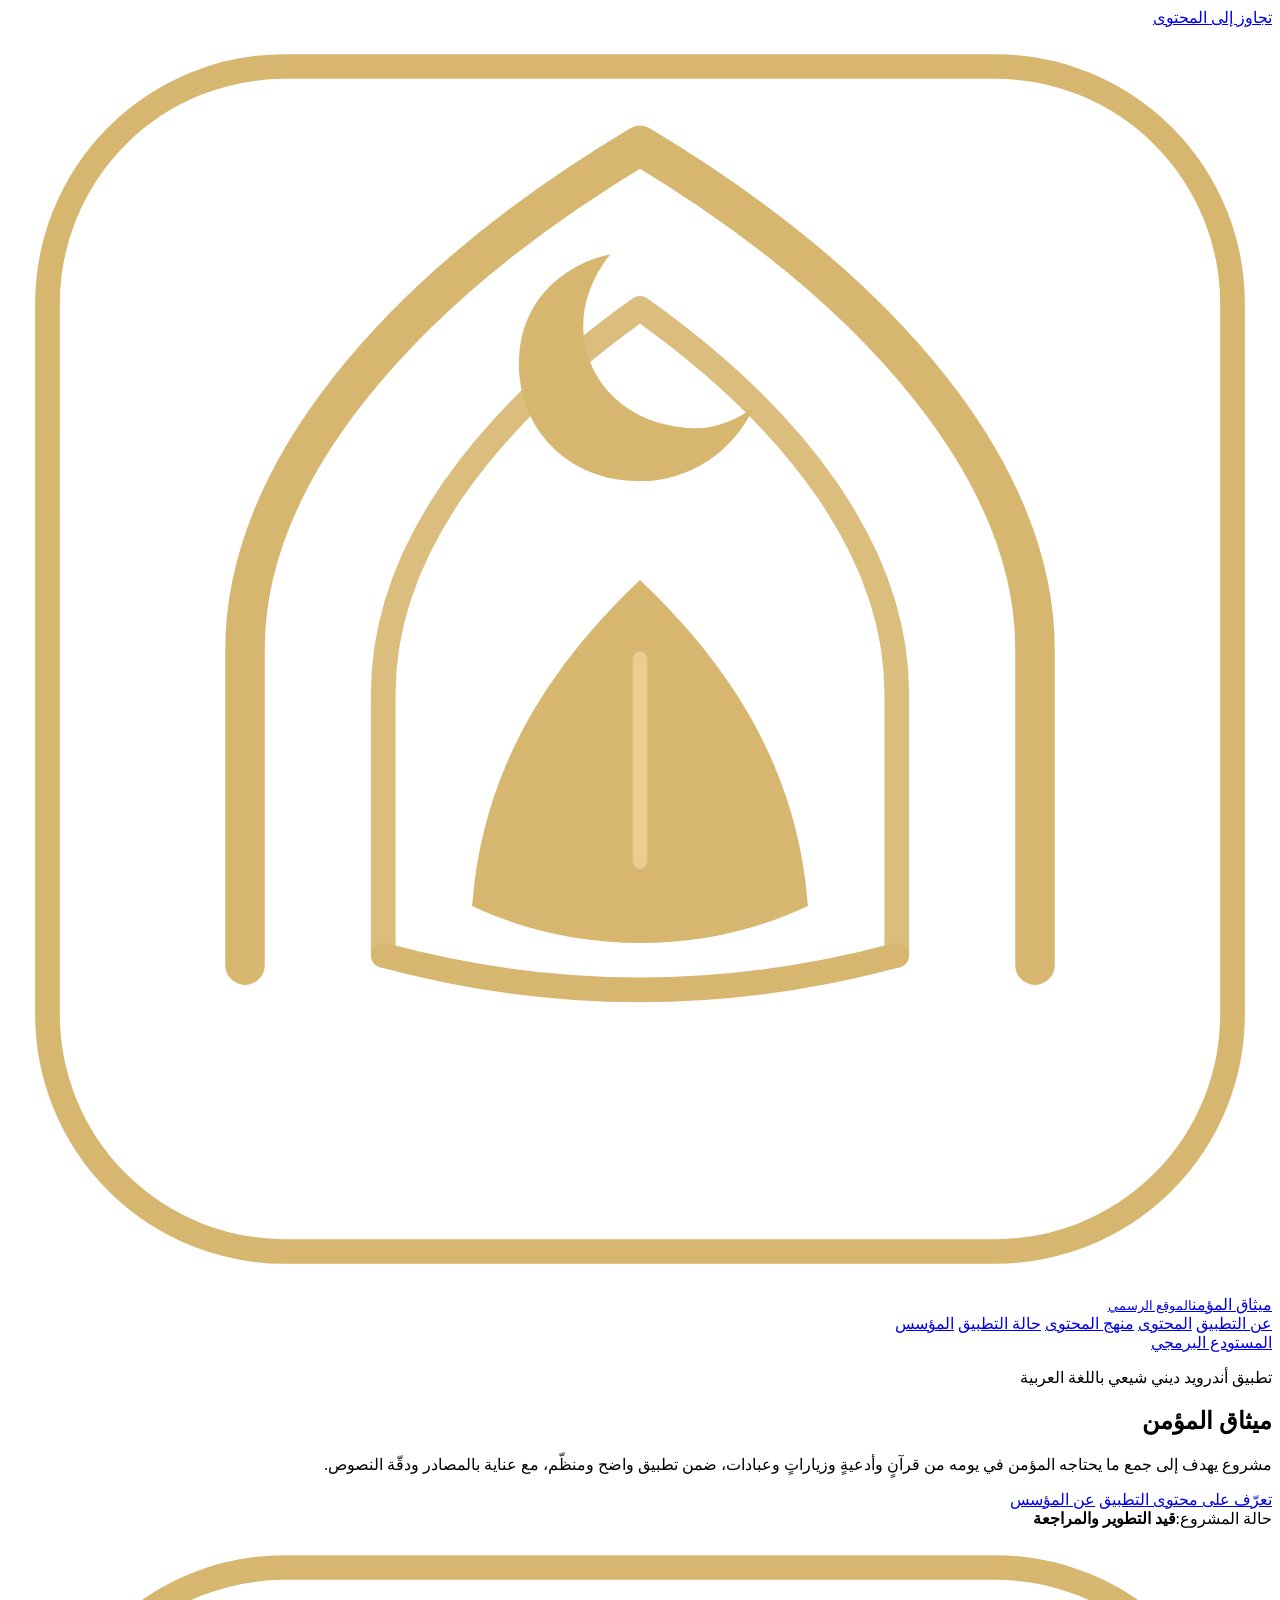
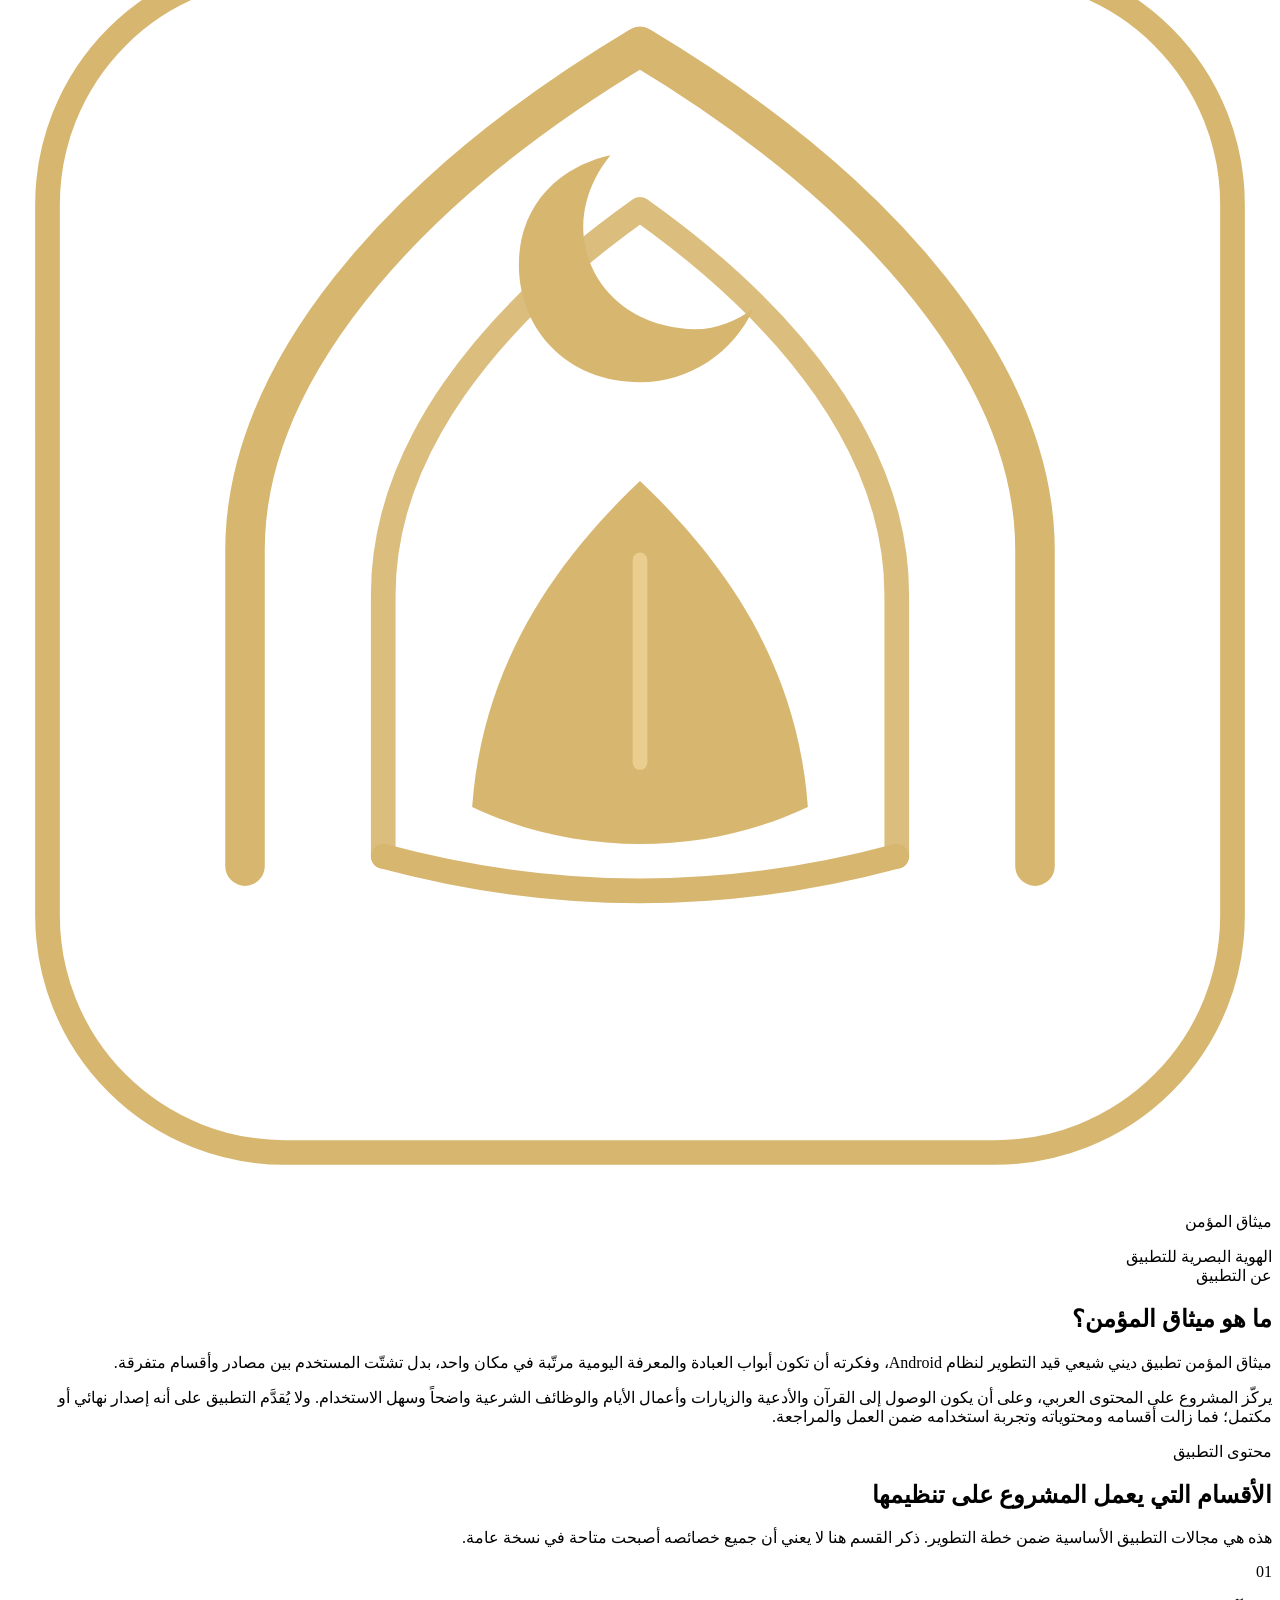
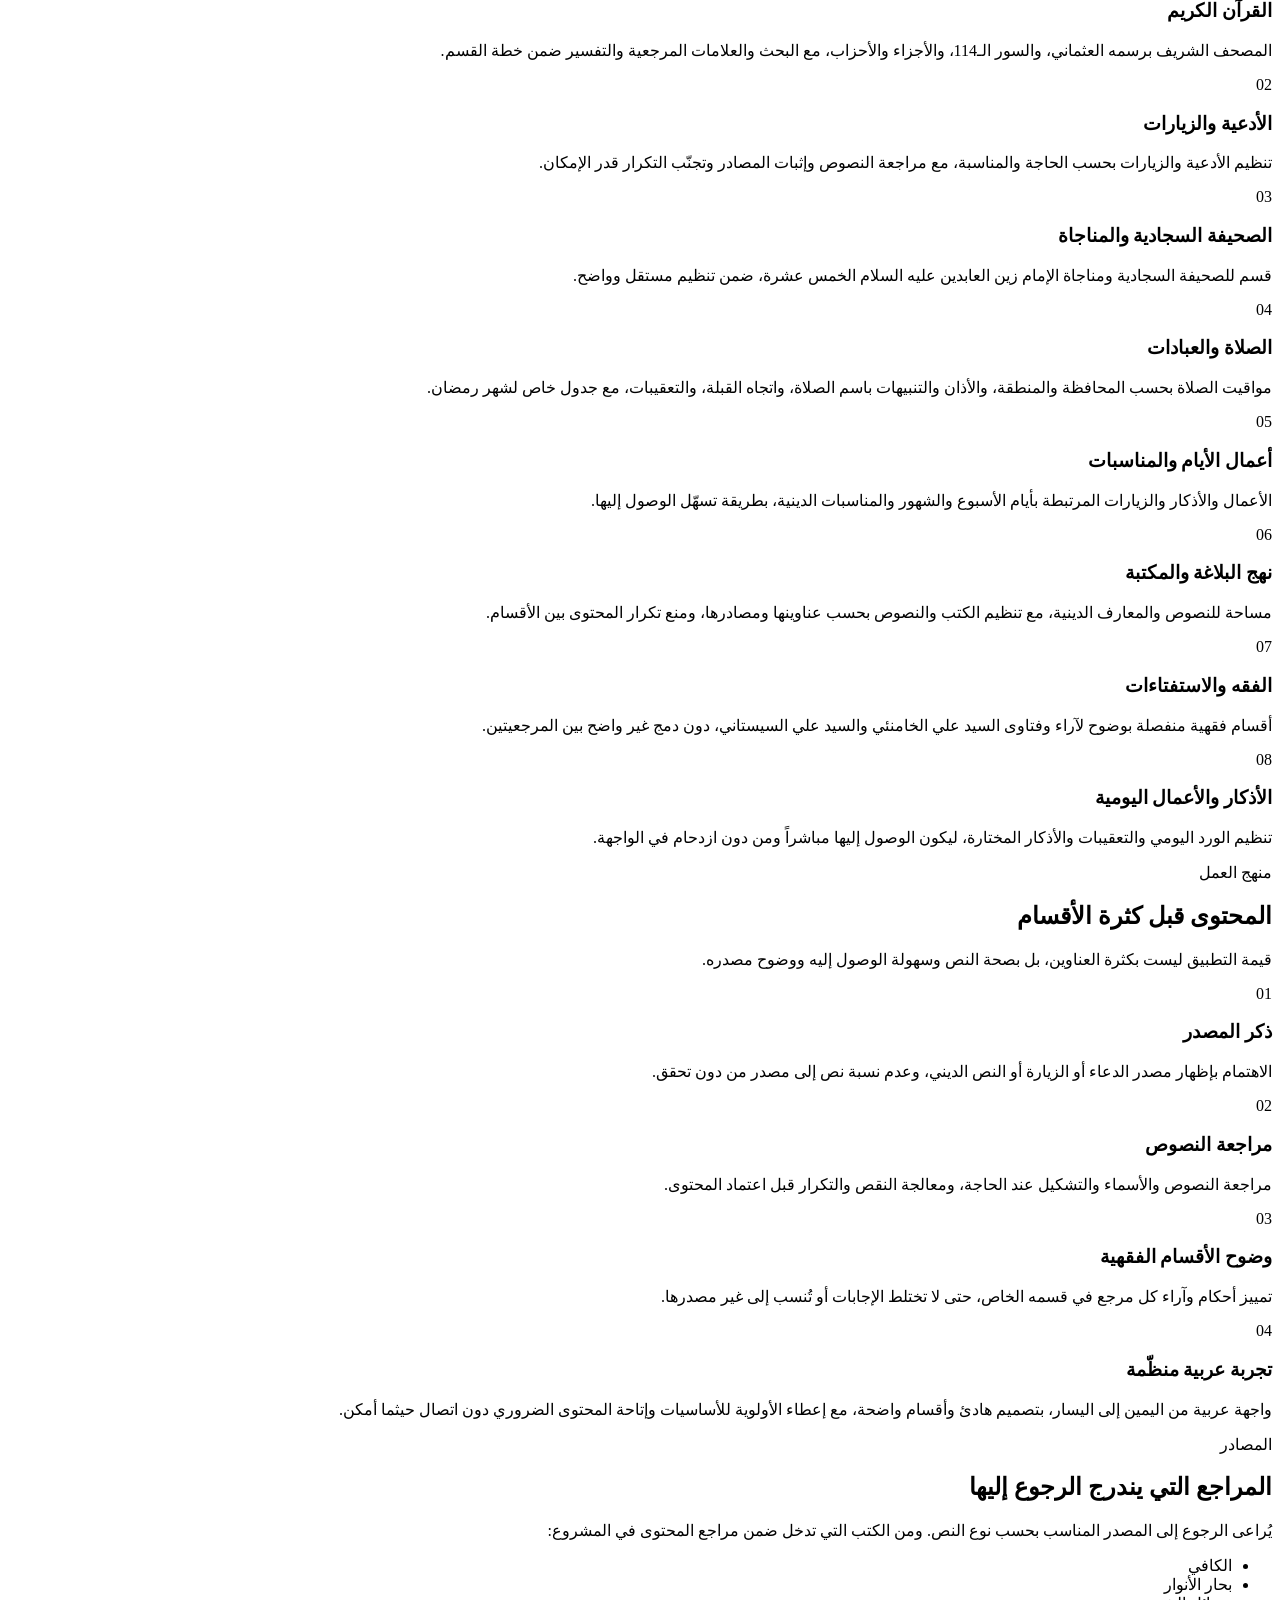
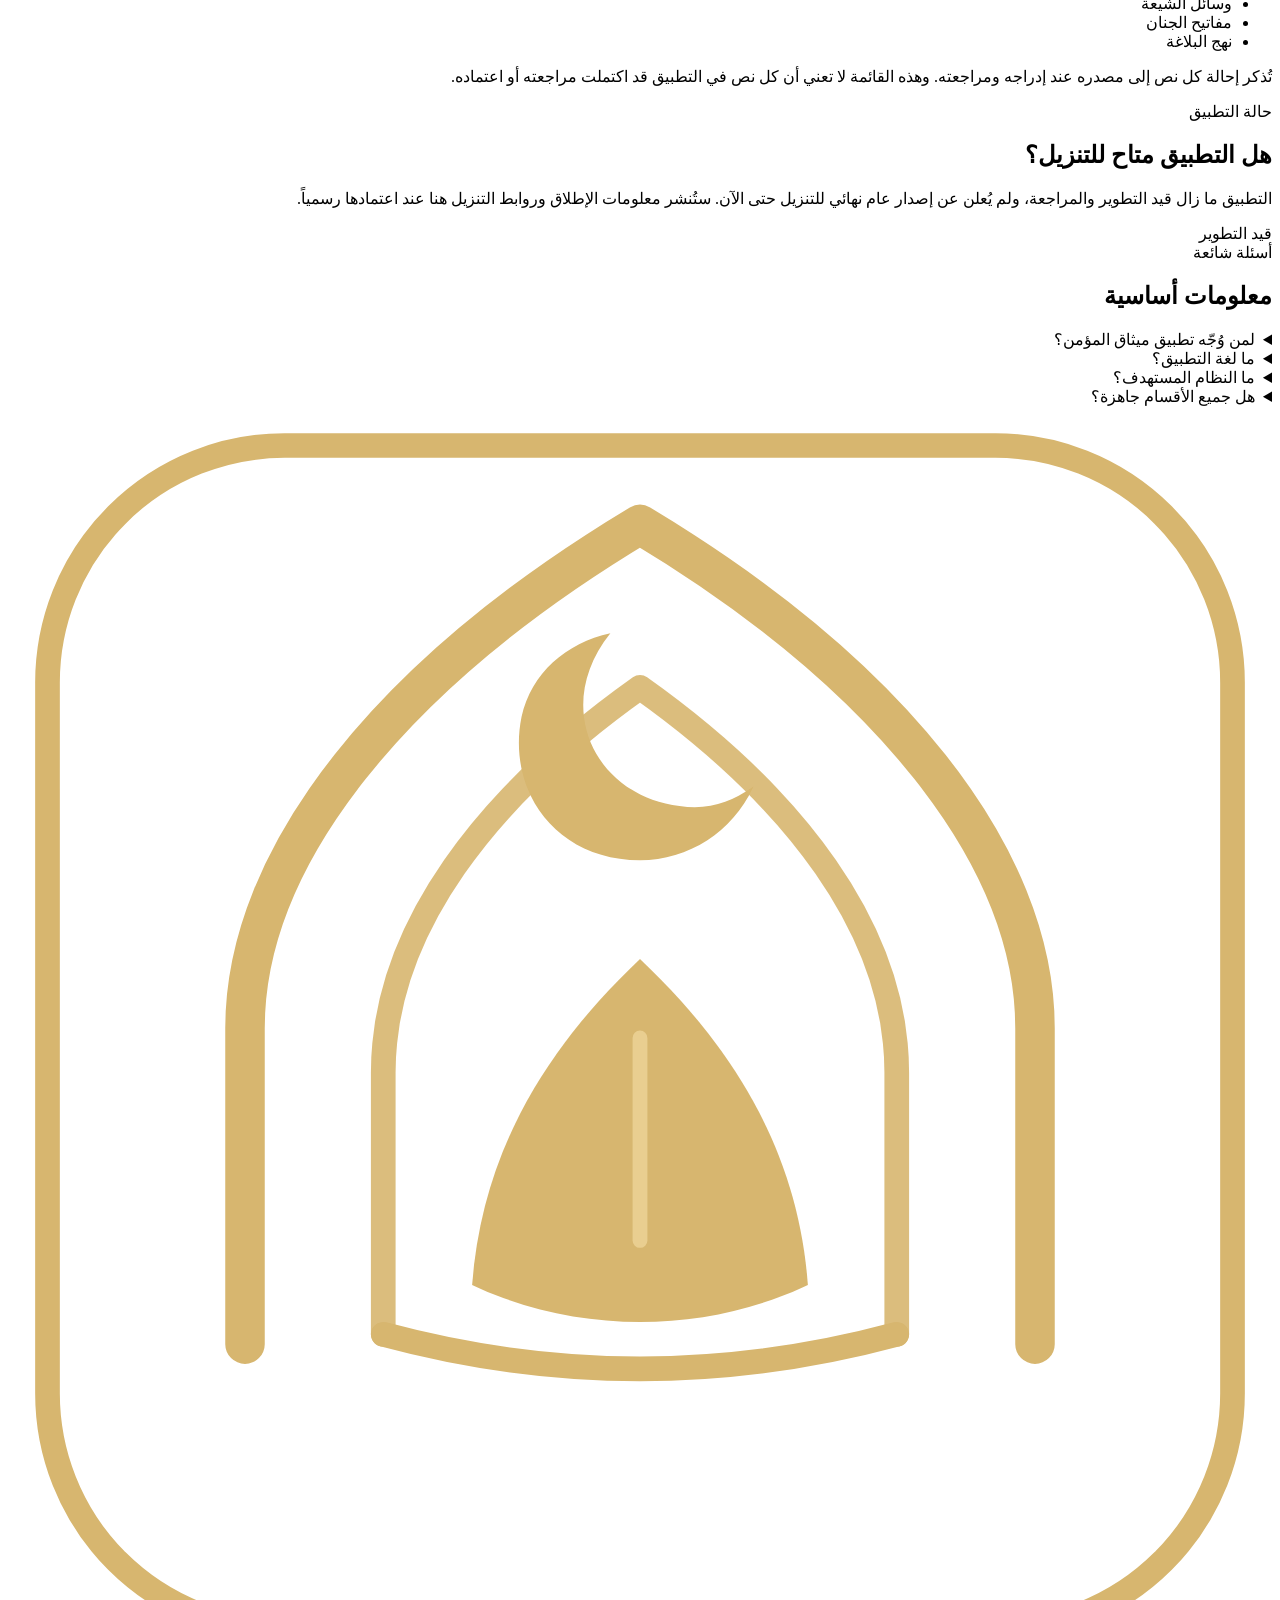
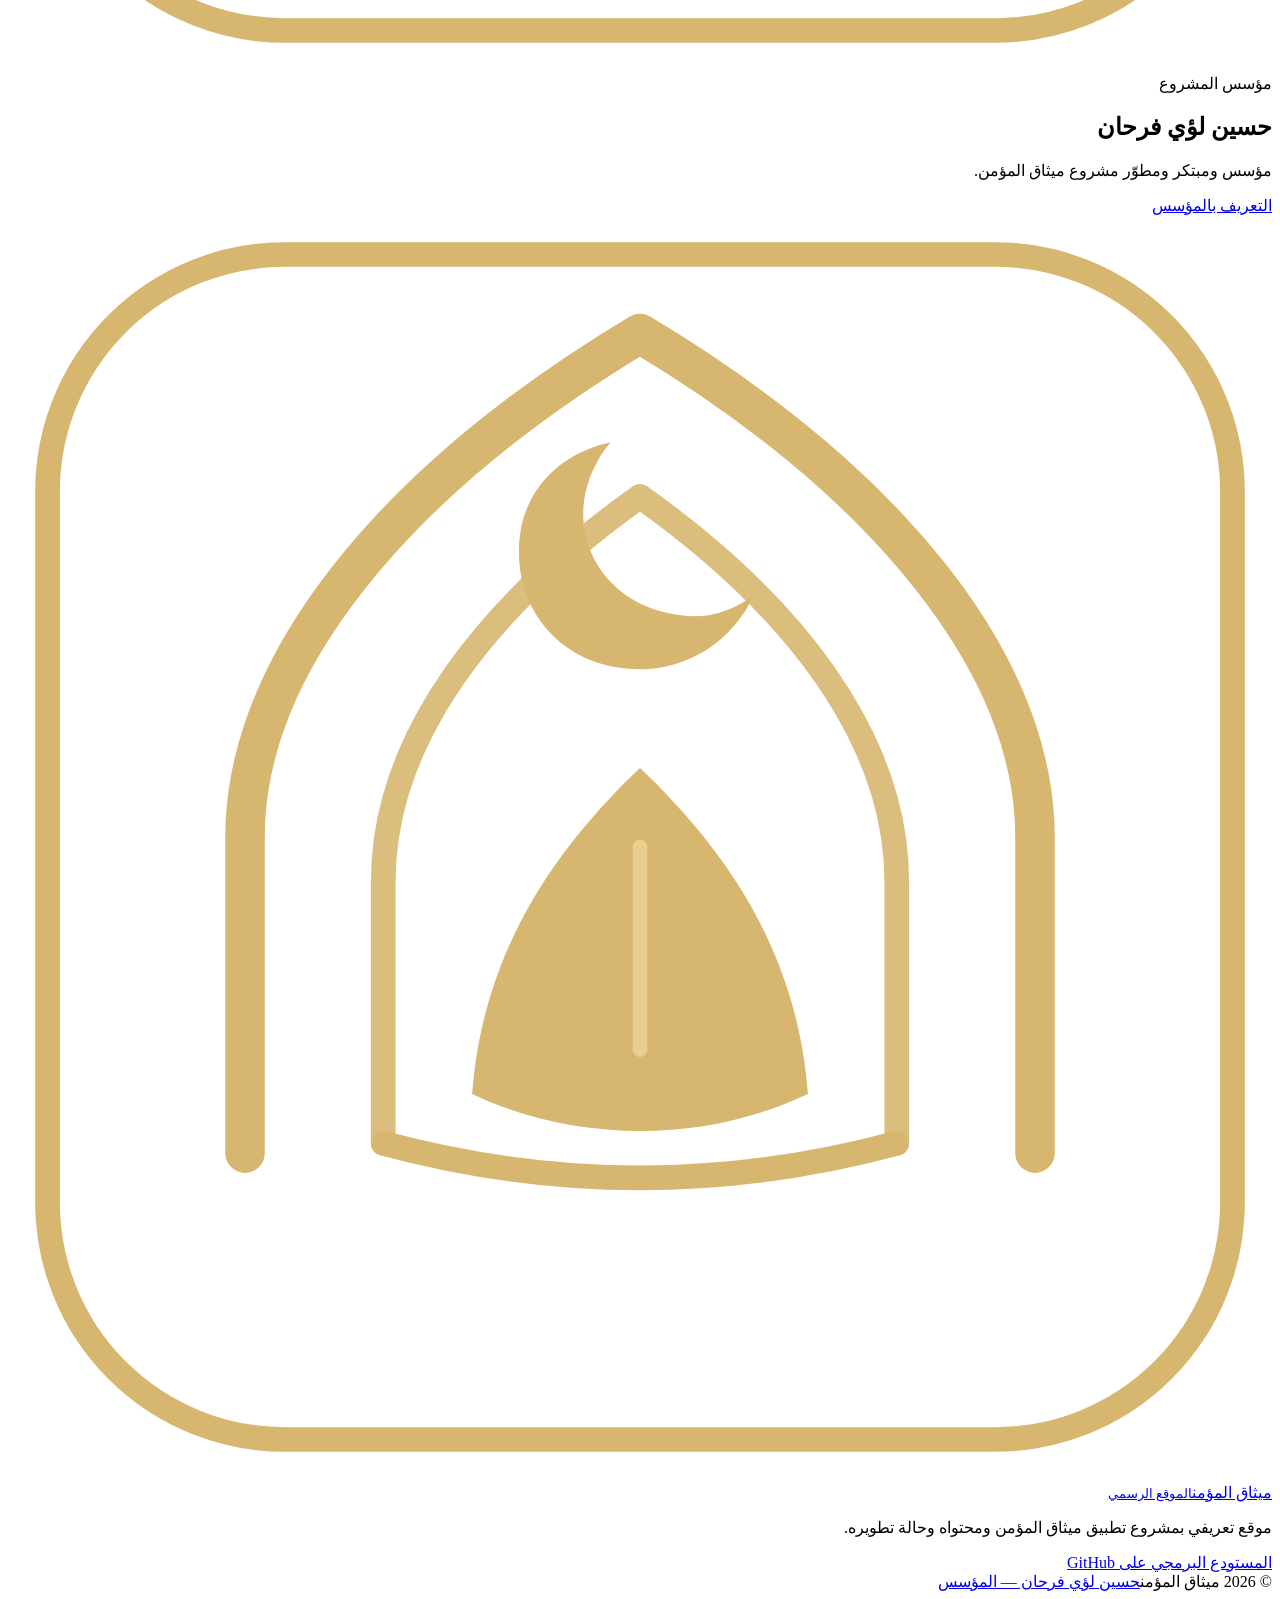
==== commit 5d74382b: "Add concrete source references and clarify Quran and prayer features" ====
--- a/index.html
+++ b/index.html
@@ -99,7 +99,7 @@
       <div class="content-grid">
         <article class="content-card">
           <span class="card-index">01</span><h3>القرآن الكريم</h3>
-          <p>المصحف الشريف، السور، الأجزاء والأحزاب، مع أدوات للبحث والمتابعة والعلامات المرجعية والتفسير ضمن خطة القسم.</p>
+          <p>المصحف الشريف برسمه العثماني، والسور الـ114، والأجزاء والأحزاب، مع البحث والعلامات المرجعية والتفسير ضمن خطة القسم.</p>
         </article>
         <article class="content-card">
           <span class="card-index">02</span><h3>الأدعية والزيارات</h3>
@@ -111,7 +111,7 @@
         </article>
         <article class="content-card">
           <span class="card-index">04</span><h3>الصلاة والعبادات</h3>
-          <p>مواقيت الصلاة، الأذان والتنبيهات، القبلة، التعقيبات، والأعمال المرتبطة بالعبادات اليومية.</p>
+          <p>مواقيت الصلاة بحسب المحافظة والمنطقة، والأذان والتنبيهات باسم الصلاة، واتجاه القبلة، والتعقيبات، مع جدول خاص لشهر رمضان.</p>
         </article>
         <article class="content-card">
           <span class="card-index">05</span><h3>أعمال الأيام والمناسبات</h3>
@@ -141,6 +141,16 @@
         <article><span>02</span><div><h3>مراجعة النصوص</h3><p>مراجعة النصوص والأسماء والتشكيل عند الحاجة، ومعالجة النقص والتكرار قبل اعتماد المحتوى.</p></div></article>
         <article><span>03</span><div><h3>وضوح الأقسام الفقهية</h3><p>تمييز أحكام وآراء كل مرجع في قسمه الخاص، حتى لا تختلط الإجابات أو تُنسب إلى غير مصدرها.</p></div></article>
         <article><span>04</span><div><h3>تجربة عربية منظّمة</h3><p>واجهة عربية من اليمين إلى اليسار، بتصميم هادئ وأقسام واضحة، مع إعطاء الأولوية للأساسيات وإتاحة المحتوى الضروري دون اتصال حيثما أمكن.</p></div></article>
+      </div>
+    </section>
+
+    <section class="section sources-section" aria-labelledby="sources-title">
+      <div class="section-kicker">المصادر</div>
+      <div class="sources-panel">
+        <h2 id="sources-title">المراجع التي يندرج الرجوع إليها</h2>
+        <p>يُراعى الرجوع إلى المصدر المناسب بحسب نوع النص. ومن الكتب التي تدخل ضمن مراجع المحتوى في المشروع:</p>
+        <ul><li>الكافي</li><li>بحار الأنوار</li><li>وسائل الشيعة</li><li>مفاتيح الجنان</li><li>نهج البلاغة</li></ul>
+        <p class="sources-note">تُذكر إحالة كل نص إلى مصدره عند إدراجه ومراجعته. وهذه القائمة لا تعني أن كل نص في التطبيق قد اكتملت مراجعته أو اعتماده.</p>
       </div>
     </section>
 
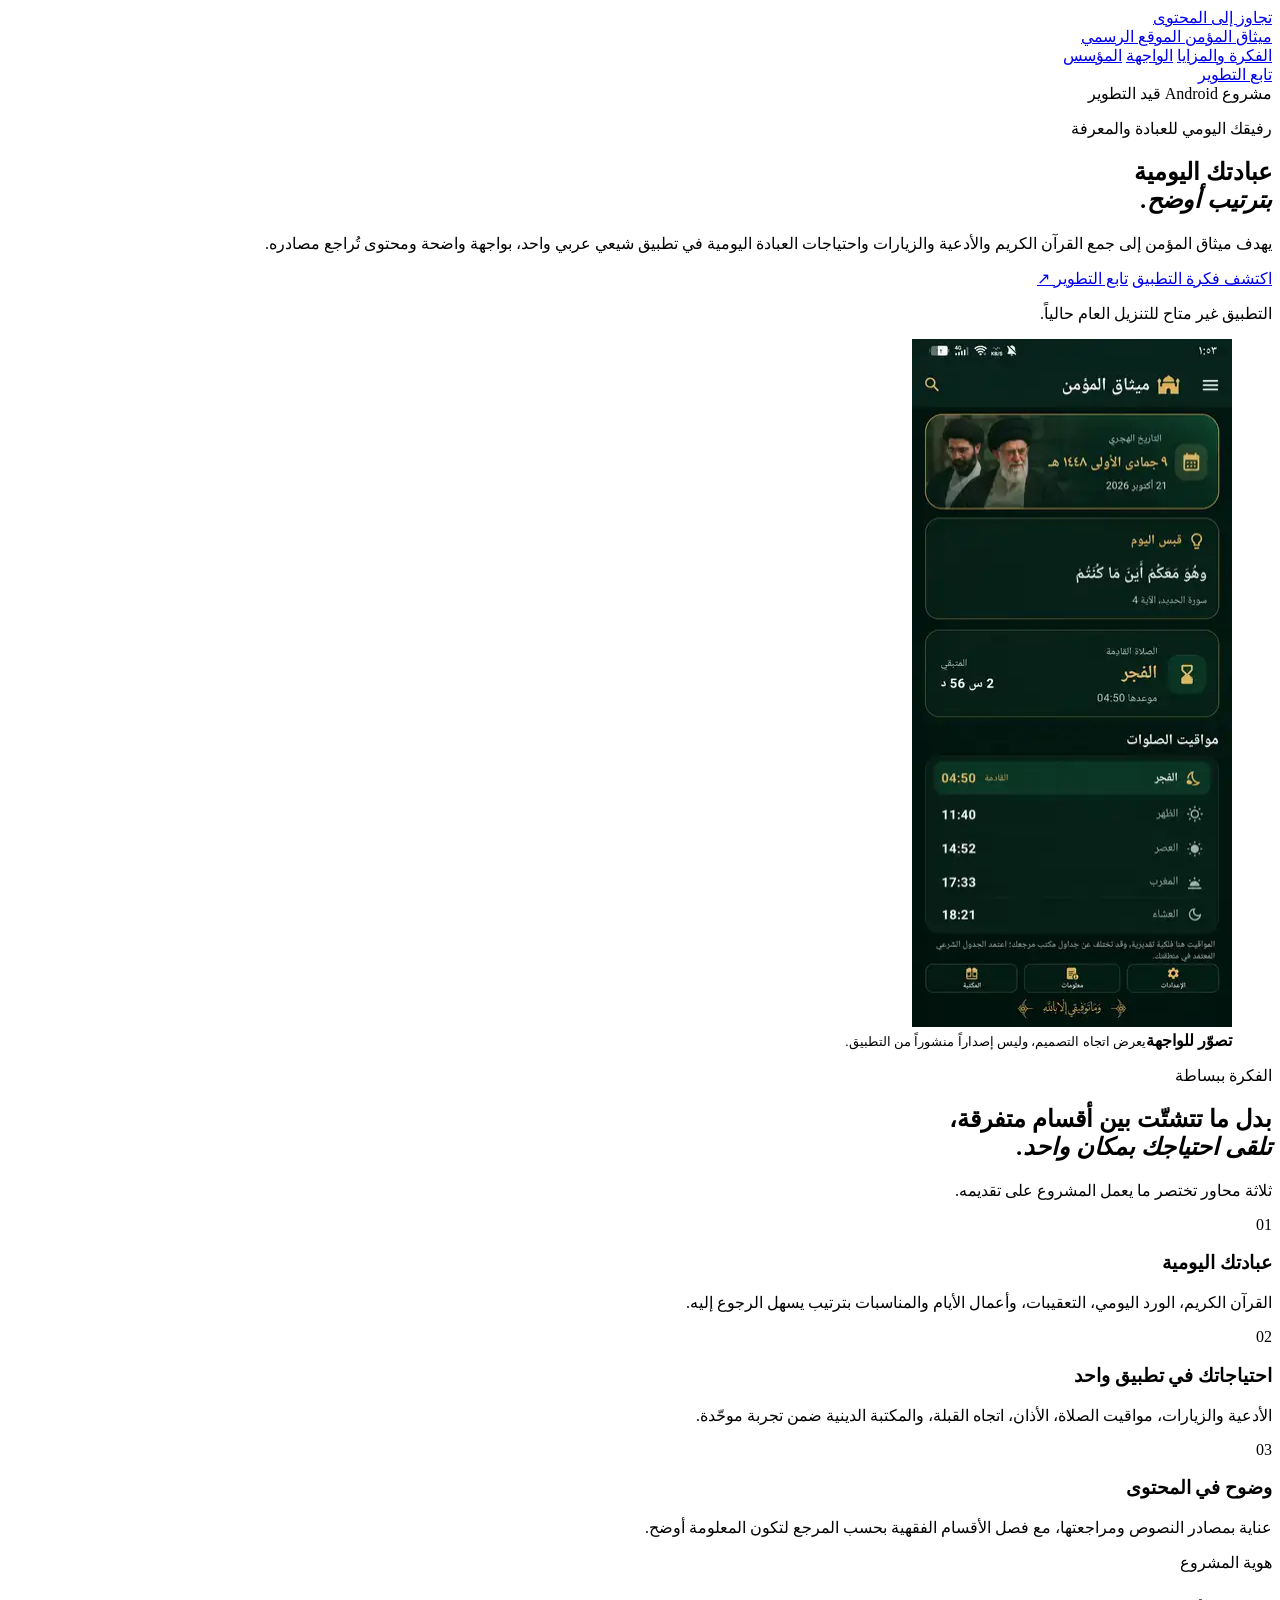
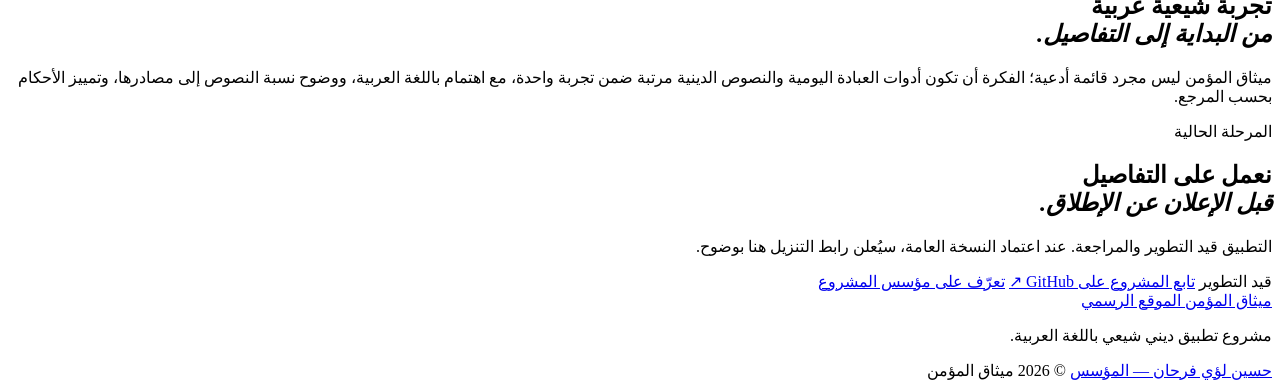
==== commit 1bd77186: "Rebuild site as focused mobile-first app landing page" ====
--- a/index.html
+++ b/index.html
@@ -4,23 +4,24 @@
   <meta charset="utf-8">
   <meta name="viewport" content="width=device-width, initial-scale=1">
   <meta name="theme-color" content="#071b17">
-  <meta name="description" content="الموقع الرسمي لتطبيق ميثاق المؤمن، مشروع أندرويد ديني شيعي باللغة العربية، يتناول القرآن الكريم والأدعية والزيارات والعبادات والفقه وفق مصادر واضحة.">
-  <meta name="keywords" content="ميثاق المؤمن, تطبيق ميثاق المؤمن, تطبيق شيعي, حسين لؤي فرحان, مؤسس ميثاق المؤمن">
+  <meta name="description" content="ميثاق المؤمن تطبيق شيعي عربي لنظام Android، يهدف إلى جمع القرآن الكريم والأدعية والزيارات والعبادات اليومية في تجربة واحدة منظّمة.">
+  <meta name="keywords" content="ميثاق المؤمن, تطبيق ميثاق المؤمن, تطبيق شيعي, تطبيق ديني شيعي, حسين لؤي فرحان, مؤسس ميثاق المؤمن">
   <meta name="author" content="حسين لؤي فرحان">
   <meta name="robots" content="index, follow">
   <link rel="canonical" href="https://loayh523-lab.github.io/mithaq-al-mumin-site/">
   <link rel="icon" type="image/svg+xml" href="assets/mark.svg">
   <link rel="preconnect" href="https://fonts.googleapis.com">
   <link rel="preconnect" href="https://fonts.gstatic.com" crossorigin>
-  <link href="https://fonts.googleapis.com/css2?family=Alexandria:wght@300;400;500;600;700&display=swap" rel="stylesheet">
+  <link href="https://fonts.googleapis.com/css2?family=IBM+Plex+Sans+Arabic:wght@300;400;500;600;700&display=swap" rel="stylesheet">
   <meta property="og:locale" content="ar_IQ">
   <meta property="og:type" content="website">
   <meta property="og:site_name" content="ميثاق المؤمن">
-  <meta property="og:title" content="ميثاق المؤمن | الموقع الرسمي">
-  <meta property="og:description" content="تعرف على تطبيق ميثاق المؤمن، محتواه، منهجه، ومؤسسه.">
+  <meta property="og:title" content="ميثاق المؤمن | عبادتك اليومية بترتيب أوضح">
+  <meta property="og:description" content="تطبيق شيعي عربي يجمع القرآن والأدعية والزيارات واحتياجات العبادة اليومية في مكان واحد.">
   <meta property="og:url" content="https://loayh523-lab.github.io/mithaq-al-mumin-site/">
-  <meta name="twitter:card" content="summary">
-  <title>ميثاق المؤمن | الموقع الرسمي</title>
+  <meta property="og:image" content="https://loayh523-lab.github.io/mithaq-al-mumin-site/assets/home-preview.webp">
+  <meta name="twitter:card" content="summary_large_image">
+  <title>ميثاق المؤمن | تطبيق شيعي عربي للعبادة اليومية</title>
   <script type="application/ld+json">
   {
     "@context": "https://schema.org",
@@ -29,7 +30,7 @@
     "applicationCategory": "LifestyleApplication",
     "operatingSystem": "Android",
     "inLanguage": "ar",
-    "description": "مشروع تطبيق ديني شيعي باللغة العربية، قيد التطوير.",
+    "description": "مشروع تطبيق ديني شيعي باللغة العربية، قيد التطوير، يهدف إلى تنظيم القرآن والأدعية والزيارات والعبادات اليومية.",
     "author": {
       "@type": "Person",
       "name": "حسين لؤي فرحان",
@@ -41,152 +42,114 @@
 </head>
 <body>
   <a class="skip-link" href="#main">تجاوز إلى المحتوى</a>
-  <header class="site-header">
-    <div class="header-inner">
-      <a class="brand" href="index.html" aria-label="ميثاق المؤمن - الرئيسية">
-        <img src="assets/mark.svg" alt="" class="brand-mark">
-        <span>ميثاق المؤمن<small>الموقع الرسمي</small></span>
+
+  <header class="topbar">
+    <div class="container topbar__inner">
+      <a class="wordmark" href="index.html" aria-label="ميثاق المؤمن، الصفحة الرئيسية">
+        <span class="wordmark__name">ميثاق المؤمن</span>
+        <span class="wordmark__tag">الموقع الرسمي</span>
       </a>
       <nav class="main-nav" aria-label="التنقل الرئيسي">
-        <a href="#about">عن التطبيق</a>
-        <a href="#sections">المحتوى</a>
-        <a href="#method">منهج المحتوى</a>
-        <a href="#availability">حالة التطبيق</a>
+        <a href="#features">الفكرة والمزايا</a>
+        <a href="#preview">الواجهة</a>
         <a href="founder.html">المؤسس</a>
       </nav>
-      <a class="header-link" href="https://github.com/loayh523-lab/Mithaq-Al-Mumin-New" target="_blank" rel="noopener noreferrer">المستودع البرمجي</a>
+      <a class="topbar__cta" href="https://github.com/loayh523-lab/Mithaq-Al-Mumin-New" target="_blank" rel="noopener noreferrer">تابع التطوير</a>
     </div>
   </header>
 
   <main id="main">
     <section class="hero">
-      <div class="hero-inner">
-        <div class="hero-copy">
-          <p class="eyebrow">تطبيق أندرويد ديني شيعي باللغة العربية</p>
-          <h1>ميثاق المؤمن</h1>
-          <p class="hero-lead">مشروع يهدف إلى جمع ما يحتاجه المؤمن في يومه من قرآنٍ وأدعيةٍ وزياراتٍ وعبادات، ضمن تطبيق واضح ومنظّم، مع عناية بالمصادر ودقّة النصوص.</p>
-          <div class="hero-actions">
-            <a class="button button-primary" href="#sections">تعرّف على محتوى التطبيق</a>
-            <a class="button button-secondary" href="founder.html">عن المؤسس</a>
+      <div class="container hero__grid">
+        <div class="hero__copy">
+          <div class="project-state"><span></span> مشروع Android قيد التطوير</div>
+          <p class="eyebrow">رفيقك اليومي للعبادة والمعرفة</p>
+          <h1>عبادتك اليومية<br><em>بترتيب أوضح.</em></h1>
+          <p class="hero__lead">يهدف ميثاق المؤمن إلى جمع القرآن الكريم والأدعية والزيارات واحتياجات العبادة اليومية في تطبيق شيعي عربي واحد، بواجهة واضحة ومحتوى تُراجع مصادره.</p>
+          <div class="hero__actions">
+            <a class="button button--gold" href="#features">اكتشف فكرة التطبيق</a>
+            <a class="button button--outline" href="https://github.com/loayh523-lab/Mithaq-Al-Mumin-New" target="_blank" rel="noopener noreferrer">تابع التطوير <span aria-hidden="true">↗</span></a>
           </div>
-          <div class="status-line"><span class="status-dot"></span><span>حالة المشروع:</span><strong>قيد التطوير والمراجعة</strong></div>
+          <p class="hero__note">التطبيق غير متاح للتنزيل العام حالياً.</p>
         </div>
-        <div class="hero-logo-wrap">
-          <div class="hero-logo-frame"><img src="assets/mark.svg" alt="شعار تطبيق ميثاق المؤمن"></div>
-          <p>ميثاق المؤمن</p>
-          <span>الهوية البصرية للتطبيق</span>
+
+        <figure class="preview-card" id="preview">
+          <div class="preview-card__frame">
+            <img src="assets/home-preview.webp" alt="تصوّر بصري لواجهة تطبيق ميثاق المؤمن الرئيسية" width="320" height="688">
+          </div>
+          <figcaption>
+            <span class="preview-card__dot"></span>
+            <span><strong>تصوّر للواجهة</strong><small>يعرض اتجاه التصميم، وليس إصداراً منشوراً من التطبيق.</small></span>
+          </figcaption>
+        </figure>
+      </div>
+      <div class="hero__fade" aria-hidden="true"></div>
+    </section>
+
+    <section class="features section" id="features">
+      <div class="container">
+        <div class="section-intro">
+          <p class="eyebrow">الفكرة ببساطة</p>
+          <h2>بدل ما تتشتّت بين أقسام متفرقة،<br><em>تلقى احتياجك بمكان واحد.</em></h2>
+          <p>ثلاثة محاور تختصر ما يعمل المشروع على تقديمه.</p>
+        </div>
+
+        <div class="feature-grid">
+          <article class="feature-card">
+            <span class="feature-card__number">01</span>
+            <h3>عبادتك اليومية</h3>
+            <p>القرآن الكريم، الورد اليومي، التعقيبات، وأعمال الأيام والمناسبات بترتيب يسهل الرجوع إليه.</p>
+          </article>
+          <article class="feature-card">
+            <span class="feature-card__number">02</span>
+            <h3>احتياجاتك في تطبيق واحد</h3>
+            <p>الأدعية والزيارات، مواقيت الصلاة، الأذان، اتجاه القبلة، والمكتبة الدينية ضمن تجربة موحّدة.</p>
+          </article>
+          <article class="feature-card">
+            <span class="feature-card__number">03</span>
+            <h3>وضوح في المحتوى</h3>
+            <p>عناية بمصادر النصوص ومراجعتها، مع فصل الأقسام الفقهية بحسب المرجع لتكون المعلومة أوضح.</p>
+          </article>
         </div>
       </div>
     </section>
 
-    <section class="section" id="about">
-      <div class="section-kicker">عن التطبيق</div>
-      <div class="intro-grid">
-        <h2>ما هو <span>ميثاق المؤمن؟</span></h2>
-        <div class="prose">
-          <p class="lead">ميثاق المؤمن تطبيق ديني شيعي قيد التطوير لنظام Android، وفكرته أن تكون أبواب العبادة والمعرفة اليومية مرتّبة في مكان واحد، بدل تشتّت المستخدم بين مصادر وأقسام متفرقة.</p>
-          <p>يركّز المشروع على المحتوى العربي، وعلى أن يكون الوصول إلى القرآن والأدعية والزيارات وأعمال الأيام والوظائف الشرعية واضحاً وسهل الاستخدام. ولا يُقدَّم التطبيق على أنه إصدار نهائي أو مكتمل؛ فما زالت أقسامه ومحتوياته وتجربة استخدامه ضمن العمل والمراجعة.</p>
+    <section class="identity">
+      <div class="container identity__inner">
+        <div>
+          <p class="eyebrow">هوية المشروع</p>
+          <h2>تجربة شيعية عربية<br><em>من البداية إلى التفاصيل.</em></h2>
+        </div>
+        <p>ميثاق المؤمن ليس مجرد قائمة أدعية؛ الفكرة أن تكون أدوات العبادة اليومية والنصوص الدينية مرتبة ضمن تجربة واحدة، مع اهتمام باللغة العربية، ووضوح نسبة النصوص إلى مصادرها، وتمييز الأحكام بحسب المرجع.</p>
+      </div>
+    </section>
+
+    <section class="launch">
+      <div class="container launch__panel">
+        <div>
+          <p class="eyebrow">المرحلة الحالية</p>
+          <h2>نعمل على التفاصيل<br><em>قبل الإعلان عن الإطلاق.</em></h2>
+          <p>التطبيق قيد التطوير والمراجعة. عند اعتماد النسخة العامة، سيُعلن رابط التنزيل هنا بوضوح.</p>
+        </div>
+        <div class="launch__actions">
+          <span class="launch__status"><i></i> قيد التطوير</span>
+          <a class="button button--gold" href="https://github.com/loayh523-lab/Mithaq-Al-Mumin-New" target="_blank" rel="noopener noreferrer">تابع المشروع على GitHub <span aria-hidden="true">↗</span></a>
+          <a class="launch__founder" href="founder.html">تعرّف على مؤسس المشروع</a>
         </div>
       </div>
     </section>
-
-    <section class="section sections-section" id="sections">
-      <div class="section-kicker">محتوى التطبيق</div>
-      <div class="section-heading">
-        <h2>الأقسام التي يعمل المشروع على تنظيمها</h2>
-        <p>هذه هي مجالات التطبيق الأساسية ضمن خطة التطوير. ذكر القسم هنا لا يعني أن جميع خصائصه أصبحت متاحة في نسخة عامة.</p>
-      </div>
-      <div class="content-grid">
-        <article class="content-card">
-          <span class="card-index">01</span><h3>القرآن الكريم</h3>
-          <p>المصحف الشريف برسمه العثماني، والسور الـ114، والأجزاء والأحزاب، مع البحث والعلامات المرجعية والتفسير ضمن خطة القسم.</p>
-        </article>
-        <article class="content-card">
-          <span class="card-index">02</span><h3>الأدعية والزيارات</h3>
-          <p>تنظيم الأدعية والزيارات بحسب الحاجة والمناسبة، مع مراجعة النصوص وإثبات المصادر وتجنّب التكرار قدر الإمكان.</p>
-        </article>
-        <article class="content-card">
-          <span class="card-index">03</span><h3>الصحيفة السجادية والمناجاة</h3>
-          <p>قسم للصحيفة السجادية ومناجاة الإمام زين العابدين عليه السلام الخمس عشرة، ضمن تنظيم مستقل وواضح.</p>
-        </article>
-        <article class="content-card">
-          <span class="card-index">04</span><h3>الصلاة والعبادات</h3>
-          <p>مواقيت الصلاة بحسب المحافظة والمنطقة، والأذان والتنبيهات باسم الصلاة، واتجاه القبلة، والتعقيبات، مع جدول خاص لشهر رمضان.</p>
-        </article>
-        <article class="content-card">
-          <span class="card-index">05</span><h3>أعمال الأيام والمناسبات</h3>
-          <p>الأعمال والأذكار والزيارات المرتبطة بأيام الأسبوع والشهور والمناسبات الدينية، بطريقة تسهّل الوصول إليها.</p>
-        </article>
-        <article class="content-card">
-          <span class="card-index">06</span><h3>نهج البلاغة والمكتبة</h3>
-          <p>مساحة للنصوص والمعارف الدينية، مع تنظيم الكتب والنصوص بحسب عناوينها ومصادرها، ومنع تكرار المحتوى بين الأقسام.</p>
-        </article>
-        <article class="content-card">
-          <span class="card-index">07</span><h3>الفقه والاستفتاءات</h3>
-          <p>أقسام فقهية منفصلة بوضوح لآراء وفتاوى السيد علي الخامنئي والسيد علي السيستاني، دون دمج غير واضح بين المرجعيتين.</p>
-        </article>
-        <article class="content-card">
-          <span class="card-index">08</span><h3>الأذكار والأعمال اليومية</h3>
-          <p>تنظيم الورد اليومي والتعقيبات والأذكار المختارة، ليكون الوصول إليها مباشراً ومن دون ازدحام في الواجهة.</p>
-        </article>
-      </div>
-    </section>
-
-    <section class="section method-section" id="method">
-      <div class="section-kicker">منهج العمل</div>
-      <h2>المحتوى قبل كثرة الأقسام</h2>
-      <p class="method-intro">قيمة التطبيق ليست بكثرة العناوين، بل بصحة النص وسهولة الوصول إليه ووضوح مصدره.</p>
-      <div class="method-list">
-        <article><span>01</span><div><h3>ذكر المصدر</h3><p>الاهتمام بإظهار مصدر الدعاء أو الزيارة أو النص الديني، وعدم نسبة نص إلى مصدر من دون تحقق.</p></div></article>
-        <article><span>02</span><div><h3>مراجعة النصوص</h3><p>مراجعة النصوص والأسماء والتشكيل عند الحاجة، ومعالجة النقص والتكرار قبل اعتماد المحتوى.</p></div></article>
-        <article><span>03</span><div><h3>وضوح الأقسام الفقهية</h3><p>تمييز أحكام وآراء كل مرجع في قسمه الخاص، حتى لا تختلط الإجابات أو تُنسب إلى غير مصدرها.</p></div></article>
-        <article><span>04</span><div><h3>تجربة عربية منظّمة</h3><p>واجهة عربية من اليمين إلى اليسار، بتصميم هادئ وأقسام واضحة، مع إعطاء الأولوية للأساسيات وإتاحة المحتوى الضروري دون اتصال حيثما أمكن.</p></div></article>
-      </div>
-    </section>
-
-    <section class="section sources-section" aria-labelledby="sources-title">
-      <div class="section-kicker">المصادر</div>
-      <div class="sources-panel">
-        <h2 id="sources-title">المراجع التي يندرج الرجوع إليها</h2>
-        <p>يُراعى الرجوع إلى المصدر المناسب بحسب نوع النص. ومن الكتب التي تدخل ضمن مراجع المحتوى في المشروع:</p>
-        <ul><li>الكافي</li><li>بحار الأنوار</li><li>وسائل الشيعة</li><li>مفاتيح الجنان</li><li>نهج البلاغة</li></ul>
-        <p class="sources-note">تُذكر إحالة كل نص إلى مصدره عند إدراجه ومراجعته. وهذه القائمة لا تعني أن كل نص في التطبيق قد اكتملت مراجعته أو اعتماده.</p>
-      </div>
-    </section>
-
-    <section class="section availability-section" id="availability">
-      <div class="section-kicker">حالة التطبيق</div>
-      <div class="availability-panel">
-        <div><h2>هل التطبيق متاح للتنزيل؟</h2><p>التطبيق ما زال قيد التطوير والمراجعة، ولم يُعلن عن إصدار عام نهائي للتنزيل حتى الآن. ستُنشر معلومات الإطلاق وروابط التنزيل هنا عند اعتمادها رسمياً.</p></div>
-        <span class="status-label"><i></i> قيد التطوير</span>
-      </div>
-    </section>
-
-    <section class="section faq-section" id="faq">
-      <div class="section-kicker">أسئلة شائعة</div>
-      <h2>معلومات أساسية</h2>
-      <div class="faq-list">
-        <details><summary>لمن وُجّه تطبيق ميثاق المؤمن؟</summary><p>هو مشروع ديني شيعي، ومحتواه موجّه للمهتمين بالقرآن والأدعية والزيارات والعبادات والمعارف الإسلامية وفق المصادر الشيعية.</p></details>
-        <details><summary>ما لغة التطبيق؟</summary><p>اللغة العربية هي اللغة المعتمدة في واجهة التطبيق ومحتواه الأساسي.</p></details>
-        <details><summary>ما النظام المستهدف؟</summary><p>المشروع الحالي موجّه إلى أجهزة Android.</p></details>
-        <details><summary>هل جميع الأقسام جاهزة؟</summary><p>لا. الأقسام المذكورة توضّح نطاق العمل وخطة المحتوى، والتطبيق ما زال قيد التطوير والمراجعة.</p></details>
-      </div>
-    </section>
-
-    <section class="founder-strip">
-      <div class="founder-mark"><img src="assets/mark.svg" alt=""></div>
-      <div><span class="section-kicker">مؤسس المشروع</span><h2>حسين لؤي فرحان</h2><p>مؤسس ومبتكر ومطوّر مشروع ميثاق المؤمن.</p></div>
-      <a class="button button-secondary" href="founder.html">التعريف بالمؤسس</a>
-    </section>
   </main>
 
-  <footer class="site-footer">
-    <div class="footer-main">
-      <a class="brand" href="index.html"><img src="assets/mark.svg" alt="" class="brand-mark"><span>ميثاق المؤمن<small>الموقع الرسمي</small></span></a>
-      <p>موقع تعريفي بمشروع تطبيق ميثاق المؤمن ومحتواه وحالة تطويره.</p>
-      <a href="https://github.com/loayh523-lab/Mithaq-Al-Mumin-New" target="_blank" rel="noopener noreferrer">المستودع البرمجي على GitHub</a>
+  <footer class="footer">
+    <div class="container footer__inner">
+      <a class="wordmark" href="index.html">
+        <span class="wordmark__name">ميثاق المؤمن</span>
+        <span class="wordmark__tag">الموقع الرسمي</span>
+      </a>
+      <p>مشروع تطبيق ديني شيعي باللغة العربية.</p>
+      <a href="founder.html">حسين لؤي فرحان — المؤسس</a>
+      <span class="footer__copy">© 2026 ميثاق المؤمن</span>
     </div>
-    <div class="footer-bottom"><span>© 2026 ميثاق المؤمن</span><a href="founder.html">حسين لؤي فرحان — المؤسس</a></div>
   </footer>
 </body>
 </html>
